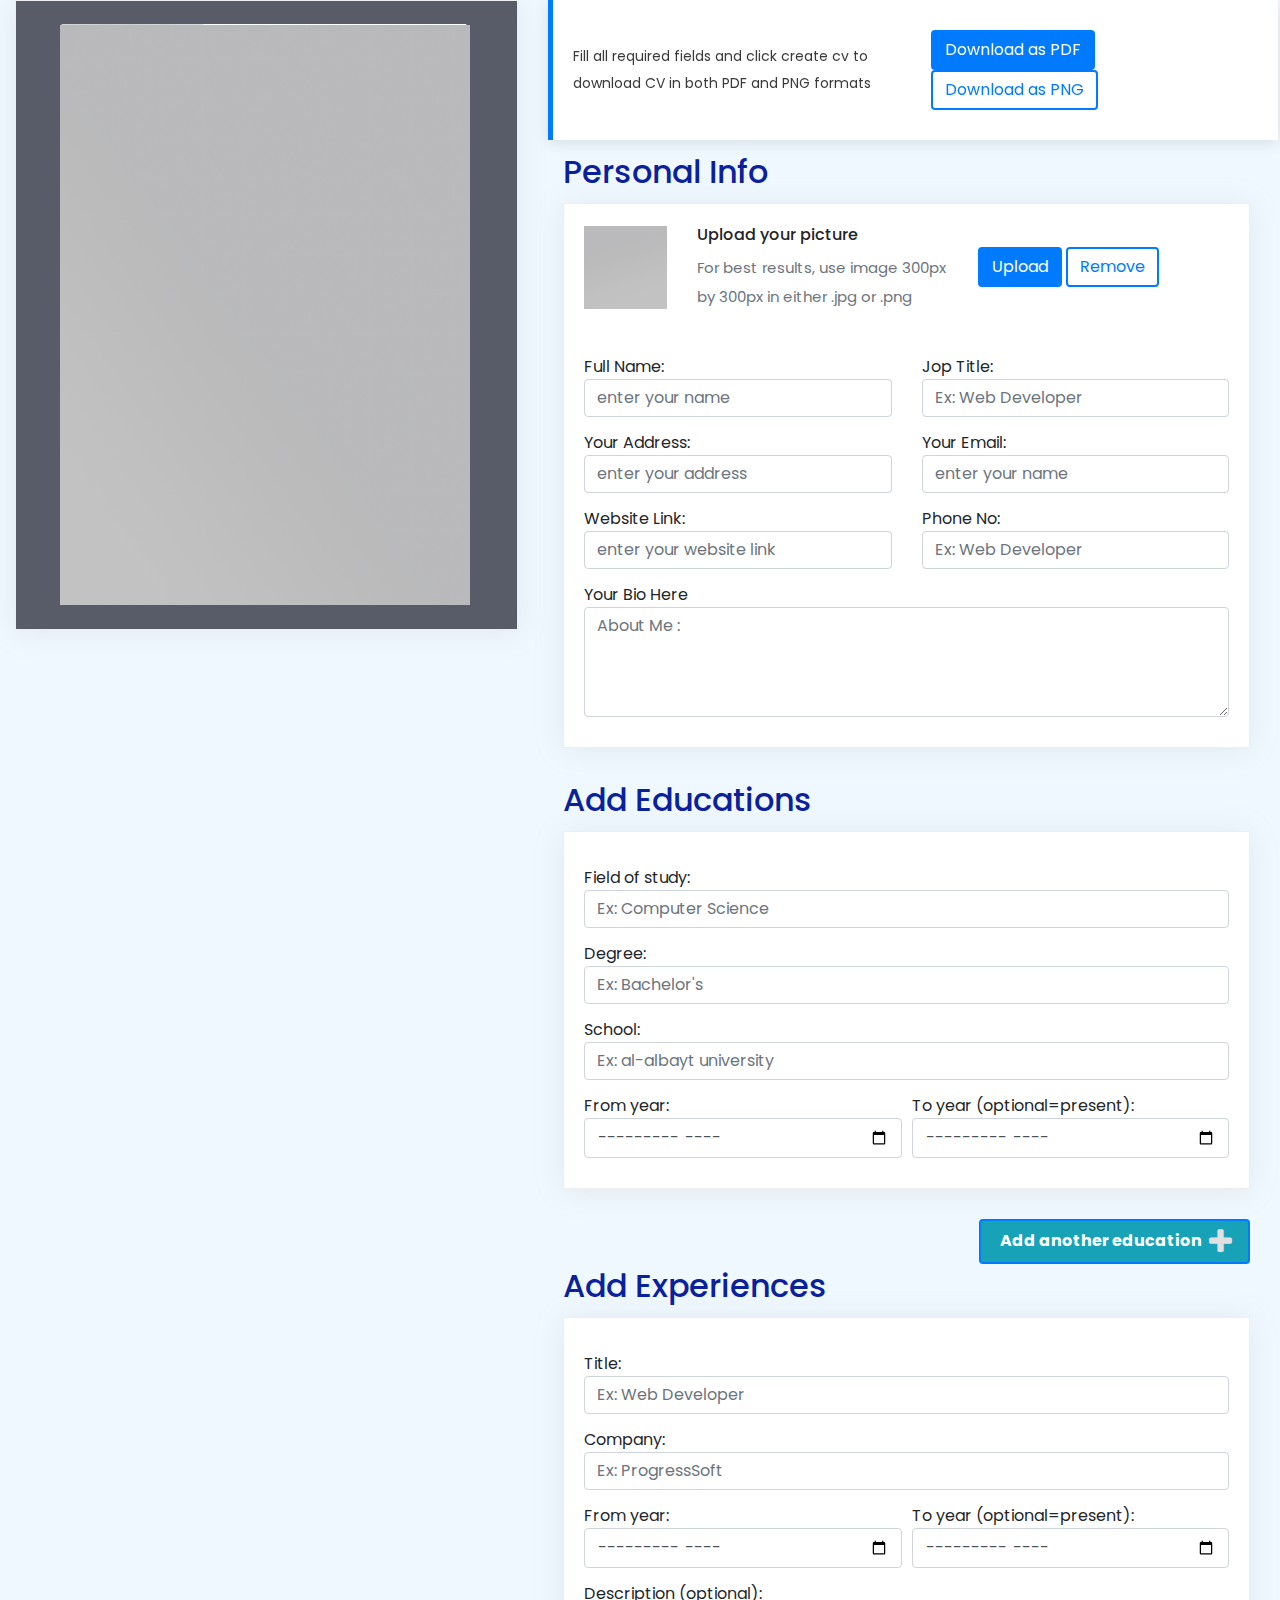
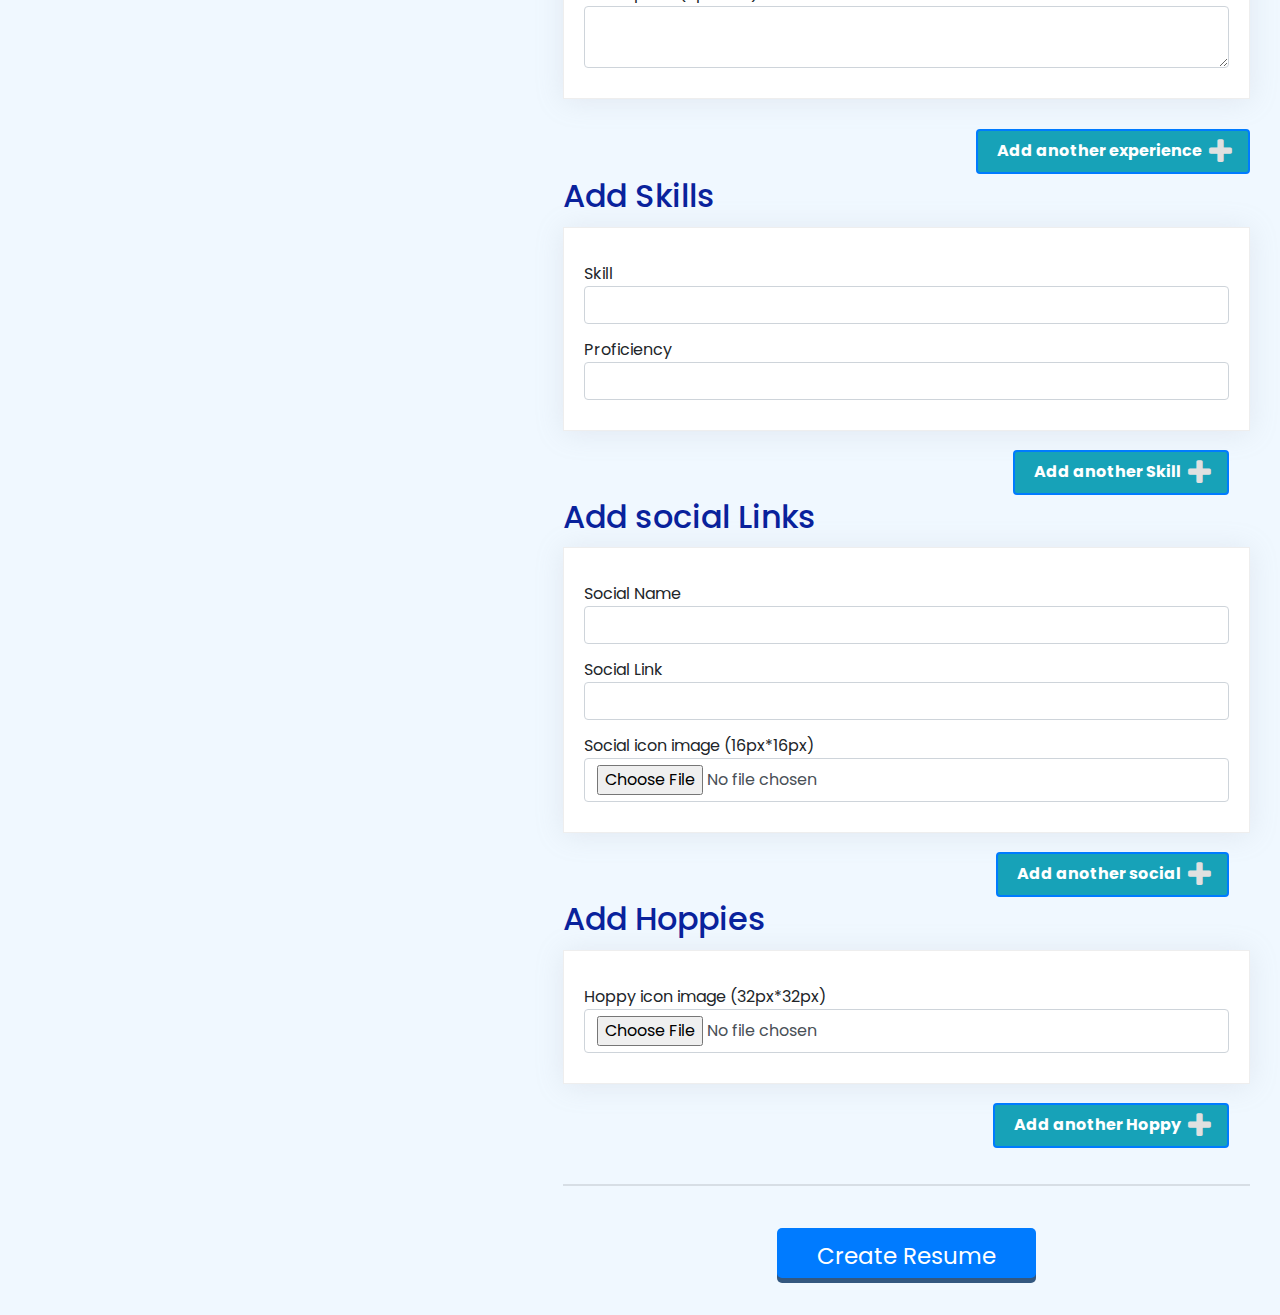
==== App.Presantation/wwwroot/Temp-Files/template-edit.html @ 38cf3236 "Add project files." ====
<!DOCTYPE html>
<html lang="zxx">

<head>
    <meta charset="UTF-8">
    <meta name="description" content="">
    <meta http-equiv="X-UA-Compatible" content="IE=edge">
    <meta name="viewport" content="width=device-width, initial-scale=1, shrink-to-fit=no">

    <!-- Title -->
    <title>Multipurpose Template</title>

    <!-- Favicon -->
    <link rel="icon" href="img/core-img/favicon.ico">

    <!-- Core Stylesheet -->
    <link rel="stylesheet" href="css/style.css">

    <!-- Responsive Stylesheet -->
    <link rel="stylesheet" href="css/responsive.css">

</head>

<body class="ali-bg">
    <!-- Preloader -->
    <div id="preloader">
        <div class="preload-content">
            <div id="dream-load"></div>
        </div>
    </div>


    <!-- ##### Blog Area Start ##### -->
    <section class="blog-area">
        <div class="container-fluid">

            <div class="row">
                <div class="col-12 col-md-5">
                    <div class="cv-prev">
                        <!-- Post Thumbnail -->
                        <div class="blog_thumbnail">
                            <img src="img/demos/demo-1.png" class="temp-img" alt="">
                        </div>
                    </div>

                </div>

                

                <div class="col-12 col-md-7">
                    <div class="cv-download">
                        <div class="row align-items-center">
                            
                            <div class="col-lg-6 col-md-12">
                                <p class="topnote">Fill all required fields and click create cv to download CV in both PDF and PNG formats</p>
                                
                            </div>
                            <div class="col-lg-6 col-md-12 mt-s">
                                <a href="#" class="btn btn-primary">Download as PDF</a>
                                <a href="#" class="btn btn-soft-primary ms-2">Download as PNG</a>
                            </div>
                        </div>
                    </div>
                    <div class="container">

                        <form method="post" action="#">
                            <div class="mt-150">
                                <h2>Personal Info</h2>
                                <div class="block-container">
                                    <div class="row align-items-center">
                                        <div class="col-lg-2 col-md-4">
                                            <img src="img/test-img/1.jpg" class="d-block" alt="">
                                        </div>
                                        <div class="col-lg-5 col-md-8 mt-s">
                                            <h6 class="">Upload your picture</h6>
                                            <p class="text-muted mb-0">For best results, use image 300px by 300px in either .jpg or .png</p>
                                        </div>
                                        <div class="col-lg-5 col-md-12 mt-s">
                                            <a href="#" class="btn btn-primary">Upload</a>
                                            <a href="#" class="btn btn-soft-primary ms-2">Remove</a>
                                        </div>
                                    </div>
                                    <div class="mt-30">
                                        <div class="row">
                                            <div class="col-lg-6">
                                                <label>Full Name:</label>
                                                <input type="text" name="full-name" class="form-control" placeholder="enter your name">
                                            </div>
                                            
                                            <div class="col-lg-6">
                                                <label>Jop Title:</label>
                                                <input type="text" name="jop-title" class="form-control" placeholder="Ex: Web Developer">
                                            </div>
                                            <div class="col-lg-6">
                                                <label>Your Address:</label>
                                                <input type="text" name="address" class="form-control" placeholder="enter your address">
                                            </div>
                                            <div class="col-lg-6">
                                                <label>Your Email:</label>
                                                <input type="text" name="email" class="form-control" placeholder="enter your name">
                                            </div>
                                            <div class="col-lg-6">
                                                <label>Website Link:</label>
                                                <input type="text" name="web-link" class="form-control" placeholder="enter your website link">
                                            </div>
                                            
                                            <div class="col-lg-6">
                                                <label>Phone No:</label>
                                                <input type="text" name="phone" class="form-control" placeholder="Ex: Web Developer">
                                            </div>
                                            <div class="col-lg-12">
                                                <label>Your Bio Here</label>
                                                <textarea name="comments" id="comments" rows="4" class="form-control" placeholder="About Me :"></textarea>
                                            </div>
                                        </div>
                                    </div>
                                </div>
                            </div>

                            <div class="form-group add-edu">
                                <h2>Add Educations</h2>
                                <div class="all-edus">
                                    <div class="new-edu">
                                        <label>Field of study:</label>
                                        <input type="text" name="edu[]" class="form-control" placeholder="Ex: Computer Science">
                                        <label>Degree:</label>
                                        <input type="text" name="edu[]" class="form-control" placeholder="Ex: Bachelor's">
                                        <label>School:</label>
                                        <input type="text" name="edu[]" class="form-control" placeholder="Ex: al-albayt university">
                                        <div class="form-row">
                                            <div class="col">
                                                <label>From year:</label>
                                                <input type="month" name="edu[]" class="form-control">
                                            </div>
                                            <div class="col">
                                                <label>To year (optional=present):</label>
                                                <input type="month" name="edu[]" class="form-control">
                                            </div>
                                        </div>
                                    </div>
                                </div>
                                <div class="add-blk btn btn-info" id="add-edu"> 
                                    <i class="fa fa-plus"></i>
                                    <span>Add another education</span>
                                </div>
                            </div>
                            <div class="clearfix"></div>
                            <div class="form-group add-exp mt-s">
                                <h2>Add Experiences</h2>
                                <div class="all-exps">
                                    <div class="new-exp">
                                        <label>Title:</label>
                                        <input type="text" name="exp[]" class="form-control" placeholder="Ex: Web Developer">
                                        <label>Company:</label>
                                        <input type="text" name="exp[]" class="form-control" placeholder="Ex: ProgressSoft">
                                        <div class="form-row">
                                            <div class="col">
                                                <label>From year:</label>
                                                <input type="month" name="exp[]" class="form-control">
                                            </div>
                                            <div class="col">
                                                <label>To year (optional=present):</label>
                                                <input type="month" name="exp[]" class="form-control">
                                            </div>
                                        </div>
                                        <label>Description (optional):</label>
                                        <textarea name="exp[]" class="form-control"></textarea>
                                    </div>
                                </div>
                                <div class="add-blk btn btn-info" id="add-exp">
                                    <i class="fa fa-plus"></i>
                                    <span>Add another experience</span>
                                </div>
                            </div>
                            
                            <div class="clearfix"></div>
                            
                            <div class="form-group add-skill mt-s">
                                <h2>Add Skills</h2>
                                <div class="block-container">
                                    <div class="all-skills">
                                        <div class="new-skills">
                                            <label>Skill</label>
                                            <input type="text" name="skills[]" class="form-control">
                                            <label>Proficiency</label>
                                            <input type="text" name="skills[]" class="form-control">
                                        </div>
                                    </div>
                                

                                    <div class="add-blk add-skills btn btn-info mt-50">
                                        <i class="fa fa-plus"></i>
                                        <span>Add another Skill</span>
                                    </div>
                                </div>
                            </div>

                            <div class="clearfix"></div>

                            <div class="form-group add-social mt-s">
                                <h2>Add social Links</h2>
                                <div class="block-container">
                                    <div class="all-socials">
                                        <div class="new-skills">
                                            <label>Social Name</label>
                                            <input type="text" name="socials[]" class="form-control">
                                            <label>Social Link</label>
                                            <input type="text" name="socials[]" class="form-control">
                                            <label>Social icon image (16px*16px)</label>
                                            <input type="file" name="socials[]" class="form-control" />
                                        </div>
                                    </div>
                                    
                                    
                                    <div class="add-blk add-socials btn btn-info mt-50">
                                        <i class="fa fa-plus"></i>
                                        <span>Add another social</span>
                                    </div>
                                </div>
                            </div>

                            <div class="clearfix"></div>

                            <div class="form-group add-social mt-s">
                                <h2>Add Hoppies</h2>
                                <div class="block-container">
                                    <div class="all-hoppies">
                                        <div class="new-skills">
                                            <label>Hoppy icon image (32px*32px)</label>
                                            <input type="file" name="hoppies[]" class="form-control" />
                                        </div>
                                    </div>
                                    
                                    
                                    <div class="add-blk add-hoppies btn btn-info mt-50">
                                        <i class="fa fa-plus"></i>
                                        <span>Add another Hoppy</span>
                                    </div>
                                </div>
                            </div>

                            <hr class="mt-100">
                            <input type="submit" name="submit" value="Create Resume" class="btn-sub">
                            
                        </form>
                    </div>
                </div>
            </div>
        </div>
    </section>
    <!-- ##### Blog Area End ##### -->


    <!-- ########## All JS ########## -->
    <!-- jQuery js -->
    <script src="js/jquery.min.js"></script>
    <!-- Popper js -->
    <script src="js/popper.min.js"></script>
    <!-- Bootstrap js -->
    <script src="js/bootstrap.min.js"></script>
    <!-- All Plugins js -->
    <script src="js/plugins.js"></script>
    <!-- Parallax js -->
    <script src="js/dzsparallaxer.js"></script>
    <!-- Active js -->
    <script src="js/form-script.js"></script>
    <script src="js/script.js"></script>

</body>

</html>
---- App.Presantation/wwwroot/Temp-Files/css/style.css ----
/*** 
====================================================================
  Table of contents
====================================================================

- Google Fonts
- Css Imports
- General Css Styles
- Header Area style
- Welcome Area Styles 
- Partners area style
- About us area style 
- services-block-four style 
- Demo-video area style 
- Trust area style 
- services area style 
- Call-to-action area style
- Video area style 
- Gallery area style 
- Cool-facts style 
- Price table style
- Testimonials area style 
- Team area style
- Blog area style 
- Contact us style 
- FAQ style -Timeline style 
- Footer area style 

***/

/*** 

====================================================================
  Google fonts
====================================================================

***/

@import url('https://fonts.googleapis.com/css?family=Poppins:200,300,400,500,600,700');

/*** 

====================================================================
  Import All Css
====================================================================

***/

@import 'bootstrap.min.css';
@import 'animate.css';
@import 'about-sonar.css';
@import 'classy-nav.min.css';
@import 'dzsparallaxer.css';
@import 'owl.carousel.min.css';
@import 'magnific-popup.css';
@import 'animated-headline.css';
@import 'font-awesome.min.css';
@import 'themify-icons.css';

/*** 

====================================================================
  General css style
====================================================================

***/

.white-popup {
  position: relative;
  background: #FFF;
  padding: 20px;
  width: auto;
  max-width: 500px;
  margin: 20px auto;
} 
.other-accounts{
    background: linear-gradient(to right, #21d397 0%, #7450fe 100%);
    margin-top: 30px;
    padding: 20px
}
.other-accounts .footer-social-info a i{
    font-size: 14px;
    background: #fff;
    color: #197bb5;
    width: 30px;
    height: 30px;
    margin-right: 5px;
    -webkit-transition-duration: 500ms;
    transition-duration: 500ms;
    line-height: 30px;
    border-radius: 50%;
}
* {
    margin: 0;
    padding: 0;
}

body {
    font-family: 'Poppins', sans-serif;
}
.darker-blue{
    background: linear-gradient(180deg,#240044 0,#0f0240 25%,#400959 40%,#0f0240 65%,#0f0240);
}
h1,
h2,
h3,
h4,
h5,
h6 {
    font-family: 'Poppins', sans-serif;
    line-height: 1.4;
    font-weight: 500;
}
.clear-fix{clear: both}
a,
a:hover,
a:focus,
a:active {
    text-decoration: none;
    -webkit-transition-duration: 500ms;
    transition-duration: 500ms;
    outline: none;
}

li {
    list-style: none;
}

p {
    line-height: 1.9;
    color: rgba(255, 255, 255, 0.5);
    font-size: 15px;
}

img {
    max-width: 100%;
    height: auto;
}

ul,
ol {
    margin: 0;
    padding: 0;
}
.section-header{
    position: relative;
    margin-bottom: 50px
}
.section-title {
    font-size: 44px;
    margin-bottom: 20px;
    margin-top: 0;
    position: relative;
    text-align: center;
    color: #fff;
}
.section-header .desc{
    max-width: 800px;
    text-align: center;
    margin: 0 auto
}
.bg-title {
    margin-bottom: -37px;
    margin-left: -30px;
    font-size: 66px;
    opacity: .04;
    font-weight: bold;
    text-align: center;
    line-height: 1;
    text-transform: uppercase;
}
.has-print{
    position: absolute;
    top: -50px;
    left: 50%;
    transform: translateX(-50%);
    width: 90px;
    height: 90px;
    background: url(../img/core-img/shape1.png) no-repeat;
}
#preloader {
    position: fixed;
    width: 100%;
    height: 100%;
    z-index: 99999;
    top: 0;
    left: 0;
    background: #4834d4;
    background: -webkit-linear-gradient(to right, #4834d4, #341f97);
    background: -webkit-linear-gradient(left, #4834d4, #341f97);
    background: linear-gradient(to right, #4834d4, #341f97);
}
.header-area .light.classy-nav-container a {
    color: #fff;
}
.header-area.sticky .light.classy-nav-container a {
    color: rgb(19 40 126);
}

.header-area .d.classy-nav-container a {
    color: #13287e;
}
.header-area.sticky .d.classy-nav-container a {
    color: rgba(255,255,255,.7);
}
.preload-content {
    position: absolute;
    top: 50%;
    left: 50%;
    margin-top: -35px;
    margin-left: -35px;
    z-index: 100;
}

#dream-load {
    width: 70px;
    height: 70px;
    border-radius: 50%;
    border: 3px;
    border-style: solid;
    border-color: transparent;
    border-top-color: rgba(255, 255, 255, 0.5);
    -webkit-animation: dreamrotate 2400ms linear infinite;
    animation: dreamrotate 2400ms linear infinite;
    z-index: 999;
}

#dream-load:before {
    content: "";
    position: absolute;
    top: 7.5px;
    left: 7.5px;
    right: 7.5px;
    bottom: 7.5px;
    border-radius: 50%;
    border: 3px;
    border-style: solid;
    border-color: transparent;
    border-top-color: rgba(255, 255, 255, 0.5);
    -webkit-animation: dreamrotate 2700ms linear infinite;
    animation: dreamrotate 2700ms linear infinite
}

#dream-load:after {
    content: "";
    position: absolute;
    top: 20px;
    left: 20px;
    right: 20px;
    bottom: 20px;
    border-radius: 50%;
    border: 3px;
    border-style: solid;
    border-color: transparent;
    border-top-color: rgba(255, 255, 255, 0.5);
    -webkit-animation: dreamrotate 1800ms linear infinite;
    animation: dreamrotate 1800ms linear infinite
}

@-webkit-keyframes dreamrotate {
    0% {
        -webkit-transform: rotate(0deg);
        transform: rotate(0deg)
    }
    100% {
        -webkit-transform: rotate(360deg);
        transform: rotate(360deg)
    }
}

@keyframes dreamrotate {
    0% {
        -webkit-transform: rotate(0deg);
        transform: rotate(0deg)
    }
    100% {
        -webkit-transform: rotate(360deg);
        transform: rotate(360deg)
    }
}

/* Blip CSS */

.dream-blip {
    position: absolute;
    width: 8px;
    height: 8px;
    border-radius: 2em 2em 2em 2em;
    background-color: #21d397;
    box-shadow: 0 0 5px #fff;
    -webkit-transform-origin: 50% 50%;
    transform-origin: 50% 50%;
    opacity: 0;
    -ms-filter: "progid:DXImageTransform.Microsoft.Alpha(Opacity=0)";
    -webkit-animation: dreamblipper ease 4s none infinite;
            animation: dreamblipper ease 4s none infinite;
}

@-webkit-keyframes dreamblipper {
    0% {
        opacity: 0;
        -ms-filter: "progid:DXImageTransform.Microsoft.Alpha(Opacity=0)";
    }
    35% {
        opacity: 0;
        -ms-filter: "progid:DXImageTransform.Microsoft.Alpha(Opacity=0)";
    }
    50% {
        opacity: 1;
        -ms-filter: "progid:DXImageTransform.Microsoft.Alpha(Opacity=100)";
    }
    100% {
        opacity: 0;
        -ms-filter: "progid:DXImageTransform.Microsoft.Alpha(Opacity=0)";
    }
}

@keyframes dreamblipper {
    0% {
        opacity: 0;
        -ms-filter: "progid:DXImageTransform.Microsoft.Alpha(Opacity=0)";
    }
    35% {
        opacity: 0;
        -ms-filter: "progid:DXImageTransform.Microsoft.Alpha(Opacity=0)";
    }
    50% {
        opacity: 1;
        -ms-filter: "progid:DXImageTransform.Microsoft.Alpha(Opacity=100)";
    }
    100% {
        opacity: 0;
        -ms-filter: "progid:DXImageTransform.Microsoft.Alpha(Opacity=0)";
    }
}

.dream-blip.blip1 {
    top: 20%;
    left: 20%;
}

.dream-blip.blip2 {
    top: 70%;
    left: 30%;
}

.dream-blip.blip3 {
    top: 30%;
    left: 10%;
}

.dream-blip.blip4 {
    top: 60%;
    left: 10%;
}
.mt-10 {
    margin-top: 10px;
}
.mt-15 {
    margin-top: 15px;
}
.mt-20 {
    margin-top: 20px;
}
.mt-30 {
    margin-top: 30px;
}

.mt-40 {
    margin-top: 40px;
}

.mt-50 {
    margin-top: 50px !important;
}

.mt-100 {
    margin-top: 100px;
}

.mt-150 {
    margin-top: 150px;
}

.mr-15 {
    margin-right: 15px;
}

.mr-30 {
    margin-right: 30px;
}

.mr-50 {
    margin-right: 50px;
}

.mr-100 {
    margin-right: 100px;
}

.mb-15 {
    margin-bottom: 15px;
}

.mb-30 {
    margin-bottom: 30px;
}

.mb-40 {
    margin-bottom: 40px;
}

.mb-50 {
    margin-bottom: 50px;
}

.mb-100 {
    margin-bottom: 100px;
}

.ml-15 {
    margin-left: 15px;
}

.ml-30 {
    margin-left: 30px;
}

.ml-50 {
    margin-left: 50px;
}

.ml-100 {
    margin-left: 100px;
}

.section-padding-100 {
    padding-top: 100px;
    padding-bottom: 100px;
}
.section-before:before{
    content: '';
    position: absolute;
    top: -75px;
    left: 50%;
    transform: translateX(-50%);
    height: 150px;
    width: 150px;
    background: url(../img/core-img/shape1.png) no-repeat;
    background-size: contain;
}
.relative{
    position: relative;
}
.section-padding-0-100 {
    padding-top: 0;
    padding-bottom: 100px;
}

.section-padding-100-0 {
    padding-top: 100px;
    padding-bottom: 0;
}
.section-padding-100-85 {
    padding-top: 100px;
    padding-bottom: 85px;
}
.section-padding-70-0 {
    padding-top: 70px;
    padding-bottom: 0;
}
.section-padding-0-70 {
    padding-top: 0px;
    padding-bottom: 70px;
}
.section-padding-0-0{
    padding-top: 0;
    padding-bottom: 0
}
.section-padding-100-50 {
    padding-top: 100px;
    padding-bottom: 50px;
}
.section-padding-100-70 {
    padding-top: 100px;
    padding-bottom: 70px;
}
.section-padding-0-50 {
    padding-top: 0;
    padding-bottom: 50px;
}

.section-padding-50-0 {
    padding-top: 50px;
    padding-bottom: 0;
}

.section-padding-200 {
    padding-top: 200px;
    padding-bottom: 200px;
}

.section-padding-0-200 {
    padding-top: 0;
    padding-bottom: 200px;
}

.section-padding-200-0 {
    padding-top: 200px;
    padding-bottom: 0;
}

.section-padding-200-100 {
    padding-top: 200px;
    padding-bottom: 100px;
}

.section-padding-150 {
    padding-top: 150px;
    padding-bottom: 150px;
}

.section-padding-150-0 {
    padding-top: 150px;
    padding-bottom: 0;
}

.section-padding-0-150 {
    padding-top: 0;
    padding-bottom: 150px;
}

.section-padding-50-150 {
    padding-top: 50px;
    padding-bottom: 150px;
}

.section-heading {
    position: relative;
    z-index: 1;
    margin-bottom: 80px;
}

.section-heading h2 {
    font-size: 30px;
    font-weight: 600;
    text-transform: capitalize;
    margin-bottom: 15px;
}

.section-heading > p {
    margin-bottom: 0;
    line-height: 2;
    font-size: 16px;
    max-width: 600px;
    margin: 0 auto;
}

#scrollUp {
    bottom: 130px;
    font-size: 12px;
    line-height: 22px;
    right: 30px;
    width: 100px;
    background-color: transparent;
    color: #fff;
    text-align: center;
    height: 20px;
    -webkit-transition-duration: 500ms;
    transition-duration: 500ms;
    text-transform: uppercase;
    -webkit-transform: rotate(-90deg);
    transform: rotate(-90deg);
}

#scrollUp:before {
    position: absolute;
    width: 30%;
    height: 2px;
    background-color: #fff;
    content: "";
    top: 10px;
    right: 100%;
    z-index: -200 !important;
}

.bg-overlay {
    position: relative;
    z-index: 1;
}

.bg-overlay:after {
    background: rgba(72, 52, 212, 0.95);
    background: -webkit-linear-gradient(to right, rgba(72, 52, 212, 0.95), rgba(52, 31, 151, 0.95));
    background: -webkit-linear-gradient(left, rgba(72, 52, 212, 0.95), rgba(52, 31, 151, 0.95));
    background: linear-gradient(to right, rgba(72, 52, 212, 0.95), rgba(52, 31, 151, 0.95));
    position: absolute;
    content: "";
    height: 100%;
    width: 100%;
    top: 0;
    left: 0;
    z-index: -1;
}

.bg-img {
    background-position: center center;
    background-size: cover;
    background-repeat: no-repeat;
}

.height-400 {
    height: 400px;
}

.height-600 {
    height: 600px;
}

.height-700 {
    height: 700px;
}

.height-800 {
    height: 800px;
}

.height-900 {
    height: 900px;
}

.height-1000 {
    height: 1000px;
}

.dream-dots {
    display: -webkit-box;
    display: -ms-flexbox;
    display: flex;
    margin-bottom: 30px;
}

.dream-dots span {
    width: 8px;
    height: 8px;
    background-color: #fff;
    border-radius: 50%;
    margin-right: 5px;
}

.dream-dots span:first-child {
    background-color: #00a8ff;
}

.dream-dots span:nth-child(2) {
    background-color: #9c88ff;
}

.dream-dots span:nth-child(3) {
    background-color: #fbc531;
}

.dream-dots span:nth-child(4) {
    background-color: #4cd137;
}

.dream-dots span:nth-child(5) {
    background-color: #487eb0;
}

.dream-dots span:nth-child(6) {
    background-color: #e84118;
}

.dream-dots span:nth-child(7) {
    background-color: #8c7ae6;
}

.login-btn {
    position: relative;
    z-index: 1;
    color: #fff;
    font-size: 12px !important;
    font-weight: 600;
    text-transform: uppercase;
    line-height: 33px;
    padding: 0 20px;
    min-width: 100px;
    color: #fff !important;
    background: rgb(62, 148, 228);
    height: 35px;
    border-radius: 5px;
    border: 1px solid #fff !important;
    letter-spacing: 1px;
}

.login-btn:hover,
.login-btn:focus {
    color: #fff;
    background: #7450fe;
    border-color: #7450fe;
}


.dream-btn {
    position: relative;
    z-index: 1;
    min-width: 160px;
    height: 48px;
    line-height: 48px;
    font-size: 12px;
    font-weight: 600;
    letter-spacing: 1px;
    display: inline-block;
    padding: 0 20px;
    text-align: center;
    text-transform: uppercase;
    background-size: 200% auto;
    color: #fff;
    box-shadow: 0 3ox 20px rgba(0, 0, 0, 0.1);
    border-radius: 7px;
    background:rgb(62, 148, 228);
    -webkit-transition: all 500ms;
    transition: all 500ms;
}

.dream-btn:hover {
    background-position: right center;
    color: #fff;
}
.dream-btn.green-btn {
    background:rgb(62, 148, 228)
}
.more-btn.pink {
    background: #F69;
    border: 0;
    box-shadow: 0 20px 43px 0 rgba(216,58,131,.32);
}
.more-btn {
    position: relative;
    z-index: 1;
    min-width: 160px;
    height: 48px;
    line-height: 48px;
    font-size: 12px;
    font-weight: 600;
    letter-spacing: 1px;
    display: inline-block;
    padding: 0 20px;
    text-align: center;
    text-transform: uppercase;
    background-size: 200% auto;
    color: #fff;
    box-shadow: 0 3ox 20px rgba(0, 0, 0, 0.1);
    border-radius: 100px;
    background-image: linear-gradient(to right, #21d397 0%, #7450fe 50%, #21d397 100%);
    background-image: -webkit-linear-gradient(to right, #21d397 0%, #7450fe 50%, #21d397 100%);
    border: 1px solid #fff;
    -webkit-transition: all 500ms;
    transition: all 500ms;
}
/* ##### 2.0 Header Area CSS ##### */

.header-area {
    position: fixed;
    z-index: 5000;
    top: 0;
    left: 0;
    width: 100%;
    -webkit-transition-duration: 500ms;
    transition-duration: 500ms;
    border-bottom: 1px solid rgba(255, 255, 255, 0.05);
}

.header-area.sticky {
    -webkit-transition-duration: 500ms;
    transition-duration: 500ms;
    background-color: #ccd7e8;
    box-shadow: 0 3px 15px rgba(0, 0, 0, 0.1);
    border-bottom: none;
}

.dark.classy-nav-container {
    background-color: transparent;
}

.classy-navbar {
    height: 90px;
    padding: 0;
}

.classynav ul li a {
    text-transform: uppercase;
}

.classynav ul li .megamenu li a {
    font-size: 80%;
}
.side-feature-list-item {
    display: -webkit-box;
    display: -webkit-flex;
    display: -ms-flexbox;
    display: flex;
    padding-top: 10px;
    padding-bottom: 10px;
    -webkit-box-align: center;
    -webkit-align-items: center;
    -ms-flex-align: center;
    align-items: center;
    font-size: 16px;
    line-height: 20px;
    font-weight: 700;
}
.check-mark-icon {
    margin-right: 16px;
    width: 30px;
    height: 30px
}
.foot-c-info {
    font-weight: 500;
}
.call-us-sec{
    background: #1717e552;
    padding: 50px 30px;
}
/* ##### 3.0 Wellcome Area CSS ##### */

.welcome_area {
    position: relative;
    z-index: 1;
    width: 100%;
    min-height: 700px !important;
}

.flex{
    display: flex
}
.hero-content.globe{
    background: linear-gradient(to right, rgba(72, 52, 212, 0.95), rgba(52, 31, 151, 0.75));
}
.hero-content.transparent{
    background: transparent;
}
.welcome_area.demo1{
    background: url(../img/bg-img/demo1-bg.png) #fff;
    background-position: bottom center;
    background-repeat: no-repeat;
    background-size: cover;
}
.welcome_area.demo2{
    background: #fff;
}
.welcome_area.demo3{
    background: url(../img/bg-img/demo3-bg.png) no-repeat top center;
    background-size: cover;
}
.welcome_area.demo4{
    background: url(../img/bg-img/demo4-bg.png) no-repeat top center;
    background-size: cover;
}
.welcome_area.demo5{
    background: url(../img/bg-img/demo5-bg.png) no-repeat top center;
    background-size: cover;
}
.welcome_area.demo6{
    background: url(../img/bg-img/demo6-bg.png) no-repeat top center;
    background-size: cover;
}
.hero-content.dark-blue{
    background: rgb(33, 0, 67, 0.9);
}
.hero-content .ico-counter{
    margin: 100px 7% 0;
}
@media (max-width: 992px){
    .hero-content .ico-counter,
    .hero-content .service-img-wrapper .image-box{
        margin-top: 0px !important
    }
    .welcome_area.demo3,
    .welcome_area.demo5,
    .welcome_area.demo6{
        background-position: top left
    }
}
.hero-content .service-img-wrapper .image-box .rings{
    position: absolute;
    top: 50%;
    z-index: -1;
    margin: 0 auto;
    left: 50% !important;
    width: 120%;
    transform: translate(-50%, -50%);
    animation: unset;
    -webkit-animation: unset;
}
.welcome-content {
    position: relative;
    z-index: 1;
    margin-top: 90px;
}

.promo-section {
    margin-bottom: 30px;
}
.integration-link {
    padding: 8px 10px;
    display: inline-block;
    vertical-align: top;
    position: relative;
    letter-spacing: .58px;
    font-size: 14px;
    line-height: 24px;
    color: #d5d5ea
}
.integration-link:hover {
    color: #fff;
    text-decoration: none;
}
.integration-link:before {
    content: "";
    position: absolute;
    top: 0;
    bottom: 0;
    left: 0;
    right: 0;
    background-image: linear-gradient(to bottom right,#766ee6 0,#3540b0);
    border-radius: 100px;
    opacity: .5;
}
.integration-link.light:before{
    background: #e8f3fd;
    opacity: 1;
}
.integration-link.light .integration-text{
    color: #3e94e4;
    font-weight: 600;
}
.integration-link.full:before{
    opacity: 1
}
.integration-icon {
    margin: 0 5px 0 0;
}
.integration-text {
    margin: 0 7px 0 0;
}
.integration-link>* {
    position: relative;
    z-index: 2;
    display: inline-block;
    vertical-align: top;
}

.main-ilustration{
    position: relative;
    background: url(../img/core-img/hero-bg.png) no-repeat center 65%;
    height: 100vh;
    background-size: contain;
}
.main-ilustration-2{
    position: relative;
    background: url(../img/core-img/robot-1.png) no-repeat center bottom;
    height: 100vh;
    bottom: 0;
    background-size: contain;
}
.main-ilustration-3{
    position: relative;
    background: url(../img/core-img/robot-2.png) no-repeat center bottom;
    height: 100vh;
    bottom: 0;
    background-size: cover;
}
.main-ilustration-4{
    position: relative;
    background: url(../img/svg/head-bg-1.svg) no-repeat center 65%;
    height: 100vh;
    background-size: cover;
}
@media (max-width: 1200px){
    .main-ilustration-3{
        background-size: contain;
        background-position: left;
    }
    .main-ilustration-3 .inovation{
        right: 0% !important;
        top: 5%;
        display: inline-table;
    }
    .main-ilustration-3 .inovation.num2{
        right: 5%;
        top: 27%;
    }
}
@media (max-width: 767px){
    .main-ilustration-3{
        background-size: contain;
        background-position: left;
    }
    .main-ilustration-3 .inovation{
        right: 0% !important;
        top: 42%;
        display: inline-table;
    }
    .main-ilustration-3 .inovation.num2{
        right: 5%;
        top: auto;
    }
    .welcome-small-wrapper{
        position: absolute;
        width: 38%;
    }
    .welcome-content-small{
        position: absolute;
        top: -30px;
    }
    .welcome-content.ill{
        margin-top: 120px !important
    }
}
@media (max-width: 480px){

    .welcome-content {
        vertical-align: middle;
        margin-top: 100px !important

    }
    .welcome-content h1{
        font-size: 27px !important
    }
    .main-ilustration-3{
        display: none;
    }
    .welcome-small-wrapper{
       display: none;
    }
    
}
.main-ilustration-2:before{
    content: '';
    position: absolute;
    width: 30%;
    height: 1000px;
    left: 50%;
    top: -30%;
    transform: rotate(21deg);
    background: rgba(0, 0, 128, 0.7);
}
.main-ilustration-3 .inovation{
    position: absolute;
    bottom: 10%;
    right: -15%;
    width: 40%;
    background: #0d003b;
    padding: 20px;
}
.inovation.num2{
    right: -57%;
}
.inovation h5{
    padding-left: 25px;
    position: relative;
}
.inovation h5:before{
    content: '';
    position: absolute;
    top: 12px;
    left: 0;
    width: 15px;
    height: 2px;
    background: #25cbd3;
}
.inovation p{
    font-size: 12px;
    margin-bottom: 0;
}


@media (min-width: 1200px){
    .main-ilustration {
        min-width: 700px;
        margin-top: 25px;
        margin-left: -100px
    }
    .scrol-icon {
        position: absolute !important;
        width: 30px;
        height: 60px;
        z-index: 10;
        margin: 0 auto;
        margin-top: 0px;
        cursor: pointer;
        border-radius: 50px;
        border: 2px solid cyan;
        background-image: -webkit-linear-gradient(#766ee6 0%, #3540b0);
        background-image: -o-linear-gradient(#766ee6 0%, #3540b0);
        background-image: linear-gradient(#766ee6 0%, #3540b0);
        transform: translateX(-50%);
        bottom: 50px;
        left: 50%;
        -webkit-animation: shake 0.5s infinite  alternate;
        animation: shake 0.5s infinite alternate;
    }
    .scrol-icon span {
        position: absolute;
        left: 50%;
        top: 12px;
        width: 2px;
        height: 26px;
        margin-left: -1px;
        background-color: #fff;
    }
    .scrol-icon span::before {
        position: absolute;
        content: '';
        left: 50%;
        top: 100%;
        width: 2px;
        height: 3px;
        margin-top: 4px;
        margin-left: -1px;
        background-color: #fff;
    }
}
@-webkit-keyframes shake {
    0% { transform: translateY(0); }
    100% { transform: translateY(-10px); }
}

@keyframes shake {
    0% { transform: translateY(0); }
    100% { transform: translateY(-10px); }
}
/* ##### 3.0 Wellcome Area CSS ##### */
.hero-section{
    position: relative;
    min-height: 700px;
    background-size: cover;
    display: flex;
    justify-content: center;
    align-items: center;
}
.hero-section .welcome-content h1{
    font-size: 36px;
    font-weight: 600;
    margin-bottom: 20px;
}
.hero-section .c-facts-box{
    margin-top: 160px;
    margin-bottom: 100px;
    padding-bottom: 50px
}
.cd-intro.v2 {
    margin: 0em auto;
}
.cd-intro.v2 .cd-headline.clip span{
    display: inline;
    padding: 0 !important;
}
.cd-intro.v2 .cd-headline.clip .cd-words-wrapper {
    vertical-align: middle;
}

.promo-section {
    margin-bottom: 30px;
}
.promo-section.bg{
    background: #ff966a;
    padding: 10px 20px;
    display: inline-block;

}
.promo-section.bg2{
    background: #cb202d;
    padding: 10px 20px;
    display: inline-block;

}

.promo-section.bg .special-head{
    text-transform: uppercase;
    color: #fff;
    font-weight: 600;
    margin-bottom: 0;
    
    position: relative;
    letter-spacing: 1px;
}
.special-head{position: relative;font-size: 18px;padding-left: 40px}
.special-head:before {
    content: '';
    background: #05ffff;
    position: absolute;
    top: 50%;
    left: 0;
    width: 30px;
    height: 2px;
}
.gradient-text {
    font-weight: bold;
    display: inline-block;
    background-image: linear-gradient(135deg, #846FF4 0%, #F17674 100%);
    -webkit-background-clip: text;
    -webkit-text-fill-color: transparent;
    background-clip: text;
    text-fill-color: transparent;
}
.gradient-text.cyan {
    background-image: linear-gradient(135deg, cyan 0%, cyan 100%) !important;
}
.i-bg1 {
    background-image: url(../img/bg-img/header-bg1.png);
    background-repeat: no-repeat;
    background-size: cover;
}
.i-bg2 {
    background-image: url(../img/bg-img/illustration.png);
    background-repeat: no-repeat;
    background-position: center bottom;
    background-size: cover;
}
.i-bg3 {
    background-image: url(../img/bg-img/header-bg3.png);
    background-repeat: no-repeat;
    background-size: cover;
}
.i-bg4 {
    background-image: url(../img/bg-img/header-bg4.png);
    background-repeat: no-repeat;
    background-size: cover;
}
.i-bg5 {
    background-image: url(../img/bg-img/header-bg5.png);
    background-repeat: no-repeat;
    background-size: cover;
}
.welcome-content h2 {
    font-size: 52px;
    font-weight: 500;
    margin-bottom: 20px;
}
.welcome-content h1 {
    font-size: 45px;
    font-weight: 600;
    margin-bottom: 20px;
}
.welcome-content h1.artficial{
    font-size: 38px
}
.welcome-content p {
    font-size: 18px;
    color: #fff;
    margin-bottom: 30px;
} 

p.artficial{
    padding-left: 20px;
    border-left: 1px solid #fff;
    position: relative;
}
p.artficial:before{
    content: '';
    position: absolute;
    left: -5px;
    top: -8px;
    width: 10px;
    height: 10px;
    border-radius: 50%;
    border: 2px solid #fff
}
.welcome-content-small{
    margin-bottom: 50px
}
.welcome-content-small h4{
    margin-bottom: 20px
}
.welcome-content-small p.artficial{
    font-size: 12px
}
.welcome-video-area {
    position: relative;
    z-index: 1;
    margin-top: 90px;
}

.welcome-video-area .welcome-thumb {
    position: relative;
    z-index: 1;
    margin-top: 30px;
    border: 1px solid #25cbd3;
    border-radius: 15px;
    padding: 0px 30px 0;
}

.welcome-video-area .welcome-thumb img {
    width: 100%;
    border-radius: 15px;
    box-shadow: 0 0 50px rgba(0, 0, 0, 0.15);
    position: relative;
    top: -30px
}

.video-icon {
    position: absolute;
    top: 50%;
    left: 50%;
    font-size: 40px;
    -webkit-transform: translate(-50%, -50%);
    transform: translate(-50%, -50%);
    z-index: 10;
    color: #4834d4;
}

.video-btn {
    background-color: #4834d4;
    width: 70px;
    height: 70px;
    color: #fff;
    border-radius: 50%;
    line-height: 70px;
    padding: 0;
    border: 2px solid #fff;
    text-align: center;
    min-width: 70px;
    font-size: 24px;
}

.video-btn.v2{
    width: 50px;
    height: 50px;
    line-height: 50px;
    min-width: 50px;
    font-size: 16px;
}
.video-btn:hover {
    background-color: #4834d4;
    color: #fff;
}




.fullscreen-bg {
  position: absolute;
  top: 0;
  right: 0;
  bottom: 0;
  left: 0;
  overflow: hidden;
  z-index: -100;
}

.fullscreen-bg__video {
  position: absolute;
  top: 0;
  left: 0;
  width: 100%;
  height: 100%;
}

@media (min-width: 1200px){
    .sity {
        max-width: 142%;
        margin-left: -100px;
        margin-top: 50px;
        max-width: 150%;
    }
    .banner-box{
        margin-right: -100px;
        margin-top: 40px
    }
    .banner-box.v2{
        margin-left: -50px;
        margin-top: 100px
    }
    .brain{
        position: absolute;
        top: 0;
        left: 25%;
        width: 140px;
        animation: floating2 7s infinite;
        -webkit-animation: floating2 7s infinite;
    }
    .i-circled {
        width: 400px;
        height: 400px;
        position: absolute;
        top: 0;
        left: 0;
        border: 70px solid #2bd6ff;
        border-radius: 50%;
        opacity: 0.2;
        animation: floating2 7s infinite;
        -webkit-animation: floating2 7s infinite;
    }
}
@media (min-aspect-ratio: 16/9) {
  .fullscreen-bg__video {
    height: 300%;
    top: -100%;
  }
}

@media (max-aspect-ratio: 16/9) {
  .fullscreen-bg__video {
    width: 300%;
    left: -100%;
  }
}
.welcome_area.video .desc{
    max-width: 60%;
    margin: 0 auto;
    font-size: 16px
}
@media (max-width: 767px) {
  .fullscreen-bg {
    background: url('video/video-frame.PNG') center center / cover no-repeat;
  }
   .welcome_area.video .desc{
        max-width: 80%;
        margin: 0 auto
    }
  .fullscreen-bg__video {
    display: none;
  }
}
.video-bg-illution{
    position: absolute;
    left: 0;
    right: 0;
    bottom: 0;
    top: 0;
    width: 100vw;
    height: 100vh;
    background: #010111;
    z-index: 50;
    opacity: .7;
}

/* ##### Partners Area ##### */
.partners{
    padding: 0 0 70px
}
.partner-box{
    border: 1px solid #25cbd3;
    border-radius: 10px;
    padding: 20px 10px;
    text-align: center;
    vertical-align: middle;
    background-color: #0d003b;
    margin-bottom: 30px;
    transition: all .3s ease-in-out;
}
.partner-box:hover{
    background: #25cbd3;
    cursor: pointer;
}

/* ##### About Us Area ##### */

.about-us-area {
    position: relative;
    z-index: 1;
}

.who-we-contant h4 {
    margin-bottom: 20px;
    font-size: 30px;
    font-weight: 600
}

.our-mission-area {
    position: relative;
    z-index: 10;
    width: 100%;
    overflow: hidden;
    height: 400px !important;
}

.our-mission-content {
    position: absolute !important;
    width: 100%;
    height: 100%;
    top: 0;
    left: 0;
    padding: 100px 0 70px;
    z-index: 10;
    background: rgba(72, 52, 212, 0.95);
    background: -webkit-linear-gradient(to right, rgba(72, 52, 212, 0.95), rgba(52, 31, 151, 0.95));
    background: -webkit-linear-gradient(left, rgba(72, 52, 212, 0.95), rgba(52, 31, 151, 0.95));
    background: linear-gradient(to right, rgba(72, 52, 212, 0.95), rgba(52, 31, 151, 0.95));
}

.single-mission {
    position: relative;
    z-index: 1;
    text-align: center;
    margin-bottom: 30px
}

.single-mission i {
    font-size: 50px;
    margin-bottom: 30px;
    display: block;
    color: #fff;
}

.single-mission h6 {
    margin-bottom: 15px;
}

.single-mission p {
    margin-top: 0;
    margin-bottom: 0
}

.welcome-meter {
    position: relative;
    z-index: 1;
}
.welcome-meter.arficial{
    position: relative;
    z-index: 1;
    height: 427px;
    background: url(../img/svg/ai-illustration.svg) no-repeat;
    background-size: 137%;
    background-position: center center;
}
@media (max-width: 992px){
    .welcome-meter.arficial{
        background-size: 100%;
    }
    .welcome-content.special{
        margin-top: 190px
    }
}
.growing-company p {
    font-size: 12px;
    font-weight: 600;
    margin-bottom: 0;
}

.growing-company p .counter {
    color: #fff;
}
/*** 

====================================================================
  services-block-four style
====================================================================

***/
.features{
    position: relative;
}
.services-block-four{
  position:relative;
  margin-bottom:50px;
}

.services-block-four .inner-box{
  position: relative;
    padding-left: 120px;
}
.licenes .services-block-four .inner-box .icon-box{
    font-size: 56px;
    border-radius: 0%
}
.licenes .services-block-four .inner-box .icon-box:after{
    border-radius: 0%
}
.services-block-four .inner-box .icon-box:after, .services-block-four .inner-box .icon-box:before{
    background: #25cbd3
}
.services-block-four .inner-box .icon-box{
  position:absolute;
  left:0px;
  top:0px;
  width:100px;
  height:100px;
  border: 2px solid;
  font-size:40px;
  line-height:98px;
  text-align:center;
  border-radius:50%;
  margin-bottom:20px !important;
  transition: .3s ease;
}
.service-img-wrapper .image-box{
    position: relative;
}
@media (max-width: 1200px){
    .service-img-wrapper .image-box .rings{
        left: 3% !important;
    }
    .service-img-wrapper .image-box{
        margin-top: 0 !important
    }
}
@media (max-width: 992px){
    .service-img-wrapper .image-box{
        margin-top: 30px !important
    }
    .service-img-wrapper .phone-img{
        padding: 0 20% !important
    }
    .service-img-wrapper .image-box .rings {
        left: 17% !important;
        width: 66%;
    }
}

.service-img-wrapper .image-box .rings{
    position: absolute;
    top: 5%;
    z-index: -1;
    margin: 0 auto;
    left: 10%;
    transform: translate(-50%, -50%);
    -webkit-animation: rotate-m 4s linear infinite;
     -o-animation: rotate-m 4s linear infinite;
     animation: rotate-m 4s linear infinite;
}
.services-block-four .inner-box .icon-box span {
  position: relative;
  z-index: 99;
}

.services-block-four .inner-box:hover .icon-box,
.services-block-four .inner-box:hover .icon-box span {
    color: #fff;
    transition: .5s ease;
}

.services-block-four .inner-box .icon-box:after {
  position:absolute;
  content:'';
  left:0;
  top:0;
  width:100%;
  height:100%;
  border-radius: 50%;
  transform: scale(0);
  transition: .7s ease;
  
}
.services-block-four .inner-box:hover .icon-box:after {
  transform: scale(1);
  transition: .7s ease;
}

.services-block-four .inner-box .icon-box:before{
  position:absolute;
  content:'';
  left:50%;
  top:100%;
  width:1px;
  height:95%;
  background: #25cbd3
}

.services-block-four:last-child .inner-box .icon-box:before{
  display:none;
}

.services-block-four .inner-box h3{
  position:relative;
  font-size:18px;
  font-weight:600;
  text-transform:capitalize;
}

.services-block-four.how .inner-box{
    padding-left: 70px;
    position: relative;
}
.services-block-four.how .inner-box .step{
    position: absolute;
    left: 0px;
    top: 0px;
    width: 40px;
    height: 40px;
    border: none;
    background: #ffffff;
    border-color: #7d60f9;
    font-size: 18px;
    color: #13287e ;
    line-height: 40px;
    text-align: center;
    border-radius: 50%;
    margin-bottom: 20px !important;
    transition: .3s ease;
}
.services-block-four.how .inner-box .blue,
.services-block-four.how .inner-box .orange,
.services-block-four.how .inner-box .red{
    position: absolute;
    width: 60px;
    height: 100px;
    top: -33px;
    left: -10px;
    z-index: 0;
    border-radius: 0 0 15px 15px;
}
.services-block-four.how .inner-box .blue{
    background: #03A9F4;
}
.services-block-four.how .inner-box .orange{
    background: #FFC107;
}
.services-block-four.how .inner-box .red{
    background: #FF5722;
}
.services-block-four.how .inner-box h3 a{
    color: #13287e 
}
.services-block-four.how{
    padding: 30px;
    margin-bottom: 30px;
    box-shadow: 0 0 18px rgba(0, 0, 0, 0.15);
    background: #fff;
    overflow: hidden;
    border-radius: 10px;
}
@media (min-width: 1200px){
    .services-block-four.how{
        width: 100%
    }
    .services-block-four.how.mutty-l{
        margin-left: 10%
    }
}

@media (max-width: 992px){
    .service-img-wrapper.how .image-box img{
        width: 100%;
        margin-bottom: 50px
    }
}

.services-block-four .inner-box .step{
    position: absolute;
    left: 0px;
    top: 0px;
    width: 40px;
    height: 40px;
    border: 2px solid;
    background: #7d60f9;
    border-color: #7d60f9;
    font-size: 18px;
    color: #fff;
    line-height: 40px;
    text-align: center;
    border-radius: 50%;
    margin-bottom: 20px !important;
    transition: .3s ease;
}
.services-block-four.how .inner-box .text{
    margin-bottom: 0
}

.services-block-four .inner-box h3 a{
  color: #13287e;
  transition:all 0.3s ease;
  -moz-transition:all 0.3s ease;
  -webkit-transition:all 0.3s ease;
  -ms-transition:all 0.3s ease;
  -o-transition:all 0.3s ease;
}
.services-block-four .inner-box .icon-box{
    color: #25cbd3 
}

.services-block-four .inner-box h3 a:hover{
  
}

.services-block-four .inner-box .text{
  font-size:14px;
  color:#888;
  margin-top:8px;
  margin-bottom:10px;
}

.services-block-four .inner-box .read-more{
  font-weight:500;
  font-size:13px;
  text-transform:uppercase;
  transition:all 0.3s ease;
  -moz-transition:all 0.3s ease;
  -webkit-transition:all 0.3s ease;
  -ms-transition:all 0.3s ease;
  -o-transition:all 0.3s ease;
}

.services-block-four .inner-box .read-more:hover{
  color:#253267;
}
.service-img-wrapper .image-box img{
    animation: floating2 7s infinite;
    -webkit-animation: floating2 7s infinite;
}
@media (min-width: 992px){
    .service-img-wrapper .image-box{
        margin-top: -30px;
    }
}
@media (max-width: 992px){
    .service-img-wrapper .image-box img{
        width: 79%;
    }
}
@media (max-width: 767px){
    .services-block-four{
        margin-bottom: 40px
    }
}

.service-img-wrapper .image-box {
    position: relative;
}
@keyframes floating2 {
    0% {
        -webkit-transform: rotateX(0deg) translateY(0px);
        -moz-transform: rotateX(0deg) translateY(0px);
        -ms-transform: rotateX(0deg) translateY(0px);
        -o-transform: rotateX(0deg) translateY(0px);
        transform: rotateX(0deg) translateY(0px);
    }
    50% {
        -webkit-transform: rotateX(0deg) translateY(15px);
        -moz-transform: rotateX(0deg) translateY(15px);
        -ms-transform: rotateX(0deg) translateY(15px);
        -o-transform: rotateX(0deg) translateY(15px);
        transform: rotateX(0deg) translateY(15px);
    }
    100% {
        -webkit-transform: rotateX(0deg) translateY(0px);
        -moz-transform: rotateX(0deg) translateY(0px);
        -ms-transform: rotateX(0deg) translateY(0px);
        -o-transform: rotateX(0deg) translateY(0px);
        transform: rotateX(0deg) translateY(0px);
    }
}

@-webkit-keyframes floating2 {
    0% {
        -webkit-transform: rotateX(0deg) translateY(0px);
        -moz-transform: rotateX(0deg) translateY(0px);
        -ms-transform: rotateX(0deg) translateY(0px);
        -o-transform: rotateX(0deg) translateY(0px);
        transform: rotateX(0deg) translateY(0px);
    }
    50% {
        -webkit-transform: rotateX(0deg) translateY(15px);
        -moz-transform: rotateX(0deg) translateY(15px);
        -ms-transform: rotateX(0deg) translateY(15px);
        -o-transform: rotateX(0deg) translateY(15px);
        transform: rotateX(0deg) translateY(15px);
    }
    100% {
        -webkit-transform: rotateX(0deg) translateY(0px);
        -moz-transform: rotateX(0deg) translateY(0px);
        -ms-transform: rotateX(0deg) translateY(0px);
        -o-transform: rotateX(0deg) translateY(0px);
        transform: rotateX(0deg) translateY(0px);
    }
}

.demo-video.feat .services-block-four {
    padding: 25px 20px 15px;
    margin-bottom: 20px;
    background:#fff;
    border: 1px solid #eee
}
.feat .services-block-four {
    box-shadow: 0px 2px 27px 0px rgba(154, 161, 171, 0.18);
    -webkit-box-shadow: 0px 2px 27px 0px rgba(154, 161, 171, 0.18);
    padding: 30px 20px 20px;
    -webkit-border-radius: 3px;
    -moz-border-radius: 3px;
    border-radius: 3px;
}
.feat .services-block-four .inner-box{
    position: relative;
    padding-left: 87px;
}
.icon-img-box{
    position: absolute;
    left: 0;
    top: 0;
}
.creative-facts{
    background: url(../img/bg-img/illustration.png) no-repeat center center;
    background-size: cover
}
.c-facts-box{
    background: #fff;
    padding: 50px 30px 20px;
    border-radius: 20px;
    box-shadow: -3px 5px 50px rgba(0, 0, 0, 0.29);
}
.c-facts-box .single_cool_fact{
    background: #fff;
    text-align: left !important;
    border: none;
    margin-bottom: 50px;
    overflow: visible;
    position: relative;
    padding: 0;
    border-radius: 0
}
.c-facts-box .single_cool_fact .cool_fact_icon i{
    color: #333;
    font-size: 120px;
    font-weight: 600;
    opacity: .1;
    margin-top: -10px;
    position: absolute;
}
.c-facts-box .single_cool_fact .counter{
    color: #13287e;
    font-size: 50px;
    font-weight: 900;
}
.c-facts-box .single_cool_fact .cool_fact_detail h2{
    color: #333 !important
}

/* ##### demo-video Area CSS ##### */
.demo-video{
    position: relative;
}
.demo-video .welcome-video-area{
    margin-top: 0
}
@media (max-width: 992px){
    .vertical-social{
        display: none !important;
    }
}

.vertical-social {
    position: fixed;
    top: 50%;
    transform: translateY(-50%);
    left: 0;
    background: #0d003b;
    height: 370px !important;
    margin-left: 30px;
    border-radius: 40px;
    padding: 30px 15px;
    z-index: 999;
    transition: 1s;
    display: -ms-flexbox;
    display: flex;
    -ms-flex-align: center;
    align-items: center;
    box-shadow: 0px 4px 13px 0 rgba(168,67,253,.3);
    overflow: hidden;
    border-bottom: 3px solid #a843fd;
}
.vertical-social li{
    padding: 7px 0;
    text-align: center;
}
.vertical-social li a{
    color: #fff;
    opacity: .6;
    font-size: 22px;
}
.vertical-social li a:hover{
    opacity: 1
}
/* ##### trust Area CSS ##### */
.trust-section{
    position: relative;
}
.trust-item{
    background-color: #fff;
    border-radius: 10px;
    margin-bottom: 30px;
    padding: 0 35px;
    padding-top: 37px;
    padding-bottom: 25px;
    box-shadow: 4px 4px 10px 0 rgba(168,67,253,.3);
    overflow: hidden;
    border-bottom: 3px solid #a843fd;
}
.ico-platform-logo{
    margin-bottom: 25px;
}
.check {
    height: 40px;
    margin: 0 -10px;
    background-color: rgba(13,0,59,.9);
    border-radius: 5px;
    color: #25cbd3;
    position: relative;
}
.check .value {
    position: absolute;
    top: 50%;
    left: 50%;
    transform: translate(-50%,-50%);
    font-size: 24px;
    font-weight: 600;
    text-shadow: 0 0 5px rgba(0,243,255,.5);
}
.check .check-icon {
    position: absolute;
    top: 50%;
    left: 50%;
    transform: translate(-50%,-50%);
    background: url(../img/svg/checkmark.svg) 50% no-repeat;
    background-size: contain;
    width: 31px;
    height: 23px;
}

.token-distribution{
    padding-bottom: 100px;
    overflow: hidden;
}

@media (max-width: 767px) {
    .token-info-wapper{
        margin-top: 30px;
    }
}
.token-info {
    padding: 0 12px;
    width: 100%;
    margin-bottom: 20px;
    float: left;
    display: -ms-flexbox;
    display: flex;
}
.token-info .info-wrapper {
    border: 1px solid #25cbd3;
    border-radius: 10px;
    padding: 19px 36px;
    padding-left: 65px;
    background-color: #0d003b;
    width: 100%;
    position: relative;
    -ms-flex: 1;
    flex: 1;
    display: -ms-flexbox;
    display: flex;
}
.info-wrapper .token-icon {
    left: 20px;
    width: 38px;
    height: 38px;
    position: absolute;
    top: 50%;
    transform: translateY(-50%);
    background-position: 50%;
    background-size: contain;
    background-repeat: no-repeat;
}
.info-wrapper .token-descr {
    display: block;
    font-size: 16px;
    color: #fff;
    padding-left: 10px;
    font-weight: 300;
    line-height: 1.25;
}
/* ##### Service Area CSS ##### */

.service_single_content {
    position: relative;
    z-index: 1;
    padding: 30px 15px;
    box-shadow: 0 5px 40px 0 rgb(0 0 0 / 11%);
    background: #fff;
    margin-bottom: 30px;
    border-radius: 15px
}

.service_single_content .service_icon i {
    font-size: 30px;
    margin-bottom: 20px;
    color: #fff;
    display: block;
}
.service_single_content .service_icon{
    margin-bottom: 20px;
    min-height: 56px;
    position: relative;
    display: inline-block;
}

.service_single_content:hover .service_icon:after{
    right: 0px;
    top: 0px;
}
.service_single_content h6 {
    margin-bottom: 15px;
    font-weight: bold;
    font-size: 17px;
}
.service_single_content p{
    margin-bottom: 0
}
.bold{
    font-weight: 600 !important
}
.bolder{
    font-weight: 700 !important
}
.w-text{
    color: #fff !important
}
.b-text{
    color: #333 !important
}
.service_single_content.feto{
    background: #4c08bc;
    padding: 86px 15px 30px;
    border-radius: 15px;
    margin-top: 50px;
    position: relative;
}
.service_single_content.feto .service_icon{
    display: inline-block;
    position: absolute;
    top: -50px;
    left: 30px;
    box-shadow: -3px 5px 18px rgba(0, 0, 0, 0.29);
}
.service_single_content.feto .service_icon:after{
    display: none;
}
.service_single_content.feto h6{
    color: #fff;
    font-weight: bold;
    font-size: 20px
}
.service_single_content.feto p{
    color: rgba(255,255,255,.7)
}
/* ##### 6.0 CTA Area CSS ##### */

.call_to_action_area {
    position: relative;
    z-index: 1;
    width: 100%;
    height: 500px !important;
}

.cta-content h2 {
    font-size: 40px;
    margin-bottom: 15px;
}

.cta-content p {
    font-size: 18px;
    margin-bottom: 25px;
}

.cta-content-area {
    position: absolute !important;
    width: 100%;
    height: 100%;
    top: 0;
    left: 0;
    z-index: 10;
    background: rgba(72, 52, 212, 0.95);
    background: -webkit-linear-gradient(to right, rgba(72, 52, 212, 0.95), rgba(52, 31, 151, 0.95));
    background: -webkit-linear-gradient(left, rgba(72, 52, 212, 0.95), rgba(52, 31, 151, 0.95));
    background: linear-gradient(to right, rgba(72, 52, 212, 0.95), rgba(52, 31, 151, 0.95));
}
/*
* ----------------------------------------------------------------------------------------
*  what we do
* ----------------------------------------------------------------------------------------
*/

/*** 

====================================================================
    What we do
====================================================================

 ***/
.what-we-do .outer{
    position:relative;
    padding-top:0px;   
}

.what-we-do .outer .inner-circle{
    position: absolute;
    margin-left: -150px;
    top: 10%;
    left: 41%;
    z-index: -1;
    margin-top: 0px;
    width: 500px;
    height: 334px;
    line-height: 300px;
    text-align: center;
    border-radius: 50%;
}
.what-we-do .outer .phone{
    position: absolute;
    width: 147%;
    left: 50%;
    top: 10px;
    transform: translateX(-50.5%);
}

.what-we-do .outer:before{
    content:'';
    position:absolute;
    left:50%;
    margin-left: -315px;
    top: 50%;
    margin-top: -315px;
    width: 630px;
    height: 630px;
    border:1px solid #f5f5f5;
    border-radius:50%;  
}

.what-we-do .outer:after{
    content:'';
    position:absolute;
    left:50%;
    margin-left:-250px;
    top:50%;
    margin-top:-250px;
    width:500px;
    height:500px;
    border:1px solid #f5f5f5;
    border-radius:50%; 
    background: url(../img/core-img/rings.png) no-repeat center center;
     -webkit-animation: rotate-m 4s linear infinite;
     -o-animation: rotate-m 4s linear infinite;
     animation: rotate-m 4s linear infinite;
}
@-webkit-keyframes rotate-m {
    0% {
        -webkit-transform: rotate(0deg);
        transform: rotate(0deg);
    }
    100% {
        -webkit-transform: rotate(360deg);
        transform: rotate(360deg);
    }
}

@keyframes rotate-m {
    0% {
        -webkit-transform: rotate(0deg);
        transform: rotate(0deg);
    }
    100% {
        -webkit-transform: rotate(360deg);
        transform: rotate(360deg);
    }
}
.what-we-do .outer .header-wraperumn{
    float:right;    
}

.service-box-three{
    position: relative;
    z-index: 1;
    border: 2px solid #eee;
    padding: 20px 15px;
    border-radius: 10px;
    background: #fff; 
}

.what-we-do .outer .service-box-three{
    margin-bottom:130px;    
}

.what-we-do .outer .service-box-three:first-child{
    left:0px;
    top:10px;
    border-color: #8d4aff;
}

.what-we-do .outer .service-box-three:last-child{
    margin-bottom:0px;
    left:0px;
    top:0px;
    border-color: #ff7d7e;
}

.service-box-three .inner-box{
    position:relative;
    display:block;
    text-align:right;
    padding-right:90px;
}

.service-box-three .icon-box{
    position:absolute;
    right:0px;
    top:0px;
    width:72px;
    height:72px;
    text-align:center;
    line-height:72px;
    color: #fff !important;
    font-size:30px;
    border-radius:50%;
    transition:all 300ms ease;
    -moz-transition:all 300ms ease;
    -webkit-transition:all 300ms ease;
    -ms-transition:all 300ms ease;
    -o-transition:all 300ms ease;
}

.service-box-three h3{
    position:relative;
    line-height:1.6em;
    font-size:16px;
    text-transform:uppercase;
    margin-bottom:15px;
    color:#2a2a2a;
    font-weight:700;
}

.service-box-three h3 a{
    position:relative;
    color:#13287e;
}

.service-box-three .text{
    position:relative;
    line-height:1.8em;
    color: #777
}

.service-box-four{
    position: relative;
    z-index: 1;
    border: 2px solid #eee;
    padding: 20px 15px;
    border-radius: 10px;
    background: #fff; 
}

.what-we-do .outer .service-box-four{
    margin-bottom:130px;    
}

.what-we-do .outer .service-box-four:first-child{
    right:0px;
    top:10px;
    border-color: #a9d049;
}

.what-we-do .outer .service-box-four:last-child{
    margin-bottom:0px;
    right:0px;
    top:0px;
    border-color: #46b6cf;
}

.service-box-four .inner-box{
    position:relative;
    display:block;
    text-align:left;
    padding-left:90px;
}

.service-box-four .icon-box{
    position:absolute;
    left:0px;
    top:0px;
    width:72px;
    height:72px;
    text-align:center;
    line-height:72px;
    color:#fff !important;
    font-size:30px;
    border-radius:50%;
    transition:all 300ms ease;
    -moz-transition:all 300ms ease;
    -webkit-transition:all 300ms ease;
    -ms-transition:all 300ms ease;
    -o-transition:all 300ms ease;
}

.service-box-four h3{
    position:relative;
    line-height:1.6em;
    font-size:16px;
    text-transform:uppercase;
    margin-bottom:15px;
    color:#2a2a2a;
    font-weight:700;
}

.service-box-four h3 a{
    position:relative;
    color:#13287e;
    transition:all 300ms ease;
    -moz-transition:all 300ms ease;
    -webkit-transition:all 300ms ease;
    -ms-transition:all 300ms ease;
    -o-transition:all 300ms ease;
}

.service-box-four .text{
    position:relative;
    line-height:1.8em;
    color: #777
}
@media (min-width: 1200px){
    .outer .right-column{
        margin-left: 33.3%
    }
}
@media only screen and (max-width: 1200px){
    .what-we-do .outer .inner-circle{
        display:none;   
    }
    
    .what-we-do .outer .service-box-three:first-child,
    .what-we-do .outer .service-box-three:last-child,
    .what-we-do .outer .service-box-four:first-child,
    .what-we-do .outer .service-box-four:last-child{
        left:0px;
        top:0px;
        right:0px;
        bottom:0px;
    }
}
@media only screen and (max-width: 767px){
    .what-we-do .outer:before,
    .what-we-do .outer:after{
        display:none;   
    }
    .what-we-do .outer .service-box-three,
    .what-we-do .outer .service-box-four{
        padding: 0 20px
    }
    .what-we-do .outer .service-box-three:last-child,
    .what-we-do .outer .service-box-four:last-child,
    .what-we-do .outer .service-box-three,
    .what-we-do .outer .service-box-four{
        margin-bottom:50px; 
    }
    
    .service-box-three .inner-box,
    .service-box-four .inner-box{
        padding-left:0px;
        padding-right:0px;
        text-align:center;  
    }
    
    .service-box-three .icon-box,
    .service-box-four .icon-box{
        position:relative;
        display:block;
        left:0px;
        top:0px;
        right:0px;
        bottom:0px;
        margin:0 auto 30px; 
    }
}
.bub-left {
    background: url(../img/svg/benefits-bg.svg) no-repeat center left;
}
.bub-right {
    background: url(../img/svg/bg_hero.svg) no-repeat center right;
}
.ring-bg {
    background: url(../img/bg-img/ring-bg.png) no-repeat center center;
    background-size: cover;
}
.hex-pat-1{
    background: url('../img/svg/hex-pattern.svg') no-repeat center left;
}
.hex-pat-2{
    position: relative;
}
.hex-pat-2:before{
    display: none;
}
@media (min-width: 1200px){
    
    .hex-pat-2:before{
        position: absolute;
        right: 0;
        display: block;
        content: "";
        top: 20%;
        width: 400px;
        height: 400px;
        background: url('../img/svg/hex-pattern2.svg') no-repeat center right;
    }
}
.sh-bg {
    background: url(../img/svg/sh-bg.svg) no-repeat center center;
    background-size: cover;
}
.st-bg {
    background: url(../img/svg/striples-bg.svg) no-repeat top center;
    background-size: cover;
}

/*
* ----------------------------------------------------------------------------------------
*  START Roadmap STYLE
* ----------------------------------------------------------------------------------------
*/
.timeline-split{
    position: relative;
    width: 100%
}
.timeline-split .timeline {
   position: relative;
   padding: 50px;
   overflow: hidden
}
.timeline-split .timeline h3{
    font-size: 22px;
    color: #25cbd3
}
.timeline-split .timeline span{
    color: #666;
    display: block;
    margin-bottom: 10px
}
/*top circle */
.timeline-split .timeline::before {
   content: "";
   width: 20px;
   height: 20px;
   border-radius: 50%;
   display: block;
   position: absolute;
   top: 0;
   left: 50%;
   background: #25cbd3;
   left: calc(50% - 10px);
}
/*vertival line */
.timeline-split .timeline::after {
   content: "";
   width: 2px;
   height: 4000px;
   display: block;
   position: absolute;
   top: 10px;
   left: 50%;
   left: calc(50% - 1px);
   background: #25cbd3;
}

/*timeline block */
.timeline-split .timeline .block {
   width: 50%;
    padding: 30px;
    background: #0d003b;
    border: 1px solid #25cbd3;
    width: calc(50% - 74px);
    text-align: left;
    position: relative;
}
.timeline .block .date{
    padding: 5px 10px;
    display: inline-block;
    background: #25cbd3;
    margin: 10px 0;
    color: #fff;
    font-size: 13px;
    border-radius: 15px;
}
.timeline .block .between{
    padding: 5px 10px;
    display: inline-block;
    color: #fff;
}
/*block marker */
.timeline-split .timeline .block::before {
   content: "";
   width: 10px;
   height: 10px;
   border-radius: 50%;
   position: absolute;
   background: #25cbd3;
   top: 30px;
}
.timeline-split .timeline .block.block-left::after,
.timeline-split .timeline .block.block-right::after {
   content: "";
    width: 95px;
    height: 2px;
    position: absolute;
    background: #25cbd3;
    top: 34px;
    z-index: -1;
    right: -78px;
}
.timeline-split .timeline .block.block-right::after{
    left: -80px
}
/*left block */
.timeline-split .timeline .block.block-left {
   text-align: right;
}
.timeline-split .timeline .block.block-left::before {
   right: -80px;
}
.timeline .block p{
    margin-bottom: 0
}
/*right block */
.timeline-split .timeline .block.block-right {
   text-align: left;
   margin-left: 50%;
   margin-left: calc(50% + 74px);
}
.timeline-split .timeline .block.block-right::before {
   left: -80px;
}
/*decrease the timeline heading text */
@media (max-width: 992px) {
   .timeline-split .timeline {
      padding: 50px 20px;
   }

   .timeline-split .timeline h3 {
      font-size: 19px;
   }
}
/*change timeline layout to fit tiny screen size */
@media (max-width: 992px) {
    .timeline-split .timeline .block.block-left::after {
        left: -80px;
    }
   .timeline-split .timeline::after {
      left: 9px;
   }
   .timeline-split .timeline::before {
      left: 0;
   }
   .timeline-split .timeline .circle {
      left: 2px;
   }
   .timeline-split .timeline .block {
      width: 100% !important;
      text-align: left;
      padding-left: 20px;
   }
   .timeline-split .timeline .block::before {
      left: -15px;
   }
   .timeline-split .timeline .block.block-left {
      text-align: left;
   }
   .timeline-split .timeline .block.block-right {
      margin-left: 0;
   }
   .timeline-split .timeline .block.block-right::before {
      left: -15px;
   }
   .mt-s{
    margin-top: 30px
   }
}

/* ##### 7.0 Video Area CSS ##### */

.mfp-wrap {
    z-index: 6000;
}

.mfp-bg {
    z-index: 5500;
}

.mfp-image-holder .mfp-close,
.mfp-iframe-holder .mfp-close {
    right: 0;
    text-align: center;
    display: inline-block;
    width: 40px;
    height: 40px;
    color: #fff;
    line-height: 40px;
    opacity: 1;
    -ms-filter: "progid:DXImageTransform.Microsoft.Alpha(Opacity=100)";
    padding-right: 0;
}

.mfp-iframe-holder .mfp-close {
    top: 0;
}

/* ##### 9.0 Gallry Item Area CSS ##### */

.single_gallery_item {
    position: relative;
    z-index: 1;
    -webkit-transition-duration: 500ms;
    transition-duration: 500ms;
    margin-bottom: 30px;
}

.gallery-hover-overlay {
    position: absolute;
    width: calc(100% - 30px);
    height: 100%;
    top: 0;
    left: 15px;
    z-index: 10;
    background-color: rgba(72, 52, 212, 0.8);
    -webkit-box-orient: vertical;
    -webkit-box-direction: normal;
    -ms-flex-direction: column;
    flex-direction: column;
    opacity: 0;
    -ms-filter: "progid:DXImageTransform.Microsoft.Alpha(Opacity=0)";
    visibility: hidden;
    -webkit-transition-duration: 500ms;
    transition-duration: 500ms;
    padding: 30px;
    text-align: center;
}

.single_gallery_item:hover .gallery-hover-overlay {
    opacity: 1;
    -ms-filter: "progid:DXImageTransform.Microsoft.Alpha(Opacity=100)";
    visibility: visible;
}

.portfolio-menu button {
    line-height: 1;
    background-color: transparent;
    color: rgba(255, 255, 255, 0.5);
    font-size: 13px;
    text-transform: uppercase;
    padding: 8px 15px 5px;
    border-radius: 30px;
}

.portfolio-menu button.active {
    color: #fff;
    box-shadow: 0 0 0 .2rem rgba(0, 123, 255, .25);
}

.port-more-view > a {
    color: #fff;
}

.port-hover-text h3 {
    font-size: 14px;
    margin-bottom: 0;
}

.port-hover-text > a {
    font-size: 12px;
    color: #fff;
    text-transform: capitalize;
}

/* ##### 10.0 Cool Fact Area CSS ##### */

.cool-facts-area {
    padding: 100px 0 70px;

}

.single_cool_fact {
    position: relative;
    z-index: 1;
    background: #fff;
    border: 1px solid #25cbd3;
    border-bottom: 3px solid #25cbd3;
    border-radius: 0 0 20px 20px;
    padding: 30px;
    overflow: hidden;
    margin-bottom: 30px;
}


.cool_fact_icon i {
    font-size: 100px;
    position: absolute;
    top: 50%;
    left: 50%;
    transform: translate(-50%, -50%);
    opacity: .1;
    color: #242020;
    font-weight: 800;
}

.cool_fact_detail h3 {
    font-size: 35px;
    font-weight: 600;
    margin-top: 0 !important;
    margin-top: 15px;
    color: #13287e !important;
}

.cool_fact_detail h2 {
    font-size: 14px;
    margin-bottom: 0;
    color: #13287e !important;
    text-transform: uppercase;
}

/* ##### 11.0 Price Table Area CSS ##### */

.single_price_table_content {
    padding: 0 0px 40px;
    margin-bottom: 30px;
    position: relative;
    z-index: 2;
    border-radius: 6px;
    box-shadow: 0 5px 40px 0 rgb(0 0 0 / 11%);
}

.single_price_table_content.active {
    box-shadow: 0 5px 30px rgba(0, 0, 0, 0.15);
}

.price_table_text {
    margin-bottom: 20px;
    padding: 40px 30px;
    text-align: right;
    background: url(../img/core-img/price.png) no-repeat top right;
    background-size: 75%;
}
.free-7{
    border: 1px solid #1d88ed;
    text-align: center;
    padding: 15px
}
.free-7 span{color: #1d88ed; font-weight: 600;}
.free-7 p{color: #1d88ed !important; margin-bottom: 0;}
.price_table_text > h5 {
    font-size: 16px;
    margin-bottom: 20px;
}
.table_text_details{
    padding: 0 30px
}
.table_text_details h3{
    font-size: 28px;
    font-weight: 600;
    margin-bottom: 20px;
}
.table_text_details h3 span{
    font-size: 14px;
    background: #e8f3fd;
    padding: 5px 15px;
    position: relative;
    top: -5px;
    border-radius: 30px;
    color: #1d88ed;
}
.price_table_text > h1 {
    font-size: 40px;
    font-weight: 700;
    color: #fff !important;
    margin-bottom: 10px;
    line-height: 1;
}

.price_table_text > p,
.table_text_details > p {
    font-size: 16px;
    font-weight: 400;
    margin-bottom: 0;
}

.table_text_details > p {
    margin-bottom: 20px;
}
.mb-0{margin-bottom: 0 !important}
/* ##### 12.0 testimonial Area CSS ##### */
/* ##### 12.0 testimonial Area CSS ##### */
.single-testimonial{
    border-radius: 15px;
    border: 1px solid #eee;
    position: relative;
    margin: 0 15px;
    overflow: hidden;
    padding: 30px 20px;
    background: url(../img/core-img/cards-bg.png), #fff;
}
.icon_wrapper:after {
    content: '';
    border-right: 100px solid transparent;
    border-top: 100px solid #3e94e4;
    position: absolute;
    left: 0px;
    top: 0px;
}
.icon_wrapper img{
    top: 20px;
    left: 8px;
    max-width: 41px;
    color: #fff;
    z-index: 3;
    position: absolute;
}
.icon_wrapper i {
    top: 20px;
    left: 15px;
    color: #fff;
    font-size: 36px;
    z-index: 3;
    position: absolute;
}

.icon_foot:before {
    content: '';
    border-left: 80px solid transparent;
    border-bottom: 80px solid #fdc236;
    position: absolute;
    right: 0px;
    bottom: 0px;
}
.icon_foot img{
    top: 20px;
    left: 12px;
    max-width: 41px;
    color: #fff;
    z-index: 3;
    position: absolute;
}
.icon_foot i {
    bottom: 12px;
    right: 8px;
    color: #fff;
    font-size: 28px;
    z-index: 3;
    position: absolute;
    transition: all .4s ease-in-out;
}
.icon_foot:hover i{
    right: 5px;
}
.testimonial-description {
    position: relative;
    z-index: 2;
    background-color: transparent;
    text-align: center;
    -webkit-transition-duration: 500ms;
    transition-duration: 500ms;
}

.testimonial_image {
    height: 100px;
    width: 100px;
    margin: auto;
}

.testimonial_image > img {
    border-radius: 50%;
}

.testimonial_text > p {
    font-weight: 500;
    color: #fff;
    margin-top: 20px;
    margin-bottom: 25px;
    font-size: 14px;
}

.admin_text > h5 {
    font-size: 20px;
    font-weight: 600;
    color: #fff;
    margin-top: 0;
    margin-bottom: 5px;
}

.admin_text > p {
    color: #fff;
    font-weight: 500;
    margin-bottom: 0;
}

.client_slides .owl-dots {
    display: -webkit-box;
    display: -ms-flexbox;
    display: flex;
    -webkit-box-pack: center;
    -ms-flex-pack: center;
    justify-content: center;
    margin-top: 50px;
}

.client_slides .owl-dot {
    margin: 0 5px;
    line-height: 1;
    color: #fff;
    width: 30px;
    height: 30px;
    line-height: 30px;
    text-align: center;
    font-size: 12px;
    border-radius: 50%;
    box-shadow: 0 0 10px rgba(0, 0, 0, 0.15);
}

.client_slides .owl-dot.active {
    box-shadow: 0 0 10px rgba(255, 255, 255, 0.15);
}

/* ##### 13.0 Team Area CSS ##### */

.single-team-member {
    position: relative;
    z-index: 1;
    padding: 0 30px;
    margin-bottom: 100px;
}

.team-member-thumb {
    width: 190px;
    height: 190px;
    border-radius: 50%;
    margin:0 auto;
    margin-bottom: 20px;
}

.team-info h5 {
    color: #7057f9;
    text-transform: uppercase;
    font-size: 18px;
    text-align: center;
    margin-bottom: 0px;
}

.team-info p {
    color: #a592b4;
    text-transform: uppercase;
    font-size: 13px;
    margin-bottom: 0;
    text-align: center;
}
.team-social-icon{
    text-align: center;
}
.team-social-icon a {
    font-size: 15px;
    margin-top: 10px;
    display: inline-block;
    padding-right: 5px;
    padding-left: 5px
}
/*
* ----------------------------------------------------------------------------------------
*  START Subscribe STYLE
* ----------------------------------------------------------------------------------------
*/
.subscribe{
    position: relative;
    padding: 50px 20px;
    background: #fff;
    border-radius: 15px;
    overflow: hidden;
    box-shadow: 0 5px 40px 0 rgb(0 0 0 / 11%);
}
.custom{
    position: absolute;
    left: -5px;
    width: 300px;
}
@media (max-width: 992px){
    .custom{display: none;}
}
.subscribe .section-heading > p{
    color: #eee
}

.subscribe .section-heading{
    margin-bottom: 30px
}

.subscribe .service-text{
    padding-top: 0
}
.subscribe .title-box{
    margin-bottom: 30px
}

.subscribe-wrapper {
    padding: 60px;
    overflow: hidden;
    box-sizing: border-box;
    border-radius: 20px;
    background: #1d66f6;
    box-shadow: 0 10px 80px rgba(15,62,153,.3);
}

.telegram-text{
    font-size: 20px;
    color: #fff;
    margin-right: 10px;
    position: relative;
    z-index: 2
}

.social-list{
    display: inline-block;
    margin-bottom: 0;
    height: 40px;
    position: relative;
    z-index: 2;
}
.social-list li{
    float: left;
    padding: 0 14px
}
.social-list li a{
    font-size: 34px;
    color: #fff;
    opacity: .8
}
.social-list li a:hover{
    opacity: 1
}
.subscribe .buy-tokens i{
    margin-right: 10px
}
.subscribe .dream-btn{
    position: absolute;
    top: -2px;
    right: -10px;
    min-width: 48px;
    height: 48px;
    padding: 0;
    border-color: #fff;
}
.subscribe .dream-btn:hover{
    cursor: pointer;
}
.button {
    position: relative;
    z-index: 0;
    overflow: hidden;
    display: inline-block;
    padding: 14px 40px;
    font-size: 16px;
    z-index: 2;
    line-height: 1.25;
    color: #1d88ed;
    background: #fff;
    border: 2px solid #1d88ed;
    border-radius: 5px;
    font-weight: 600;
    letter-spacing: 0.02em;
    text-transform: none;
    white-space: nowrap;
    text-overflow: ellipsis;
    text-align: center;
    cursor: pointer;
    vertical-align: middle;
    user-select: none;
    transition: 250ms all ease-in-out;
}
.button:hover{
    background: #25cbd3;
    color: #fff
}
.button i{
    margin-right: 10px
}



/* ##### 14.0 Our Blog Area CSS ##### */

.single-blog-area {
    position: relative;
    z-index: 1;
    margin-bottom: 100px;
}

.post-meta p {
    color: rgba(255, 255, 255, 0.7);
    font-size: 12px;
    text-transform: uppercase;
}

.post-meta p a {
    color: #fff;
    font-size: 12px;
    text-transform: uppercase;
    margin-right: 30px;
}

.post-title {
    margin-bottom: 20px;
    display: block;
}

.blog_thumbnail img {
    width: 100%;
}

.single-blog-area blockquote {
    background-color: rgba(16, 106, 241, 0.1);
    padding: 30px;
    border-radius: 3px;
    margin: 30px 0;
    display: block;
}

.single-blog-area blockquote span {
    margin-bottom: 0;
    color: #2418d6;
    font-size: 12px;
    text-transform: uppercase;
}

.comment_area {
    border-top: 2px solid rgba(20, 34, 210, 0.41);
    border-bottom: 2px solid rgba(20, 34, 210, 0.41);
    padding-top: 50px;
    padding-bottom: 50px;
}

.comment_area .title {
    margin-bottom: 50px;
}

@media only screen and (max-width: 767px) {
    .comment_area .comment-content {
        padding: 20px 15px;
    }
    .welcome-content h1{font-size: 34px}
}

.comment_area .comment-content .comment-author {
    -webkit-box-flex: 0;
    -ms-flex: 0 0 79px;
    flex: 0 0 79px;
    min-width: 79px;
    margin-right: 55px;
    border-radius: 50%;
}

@media only screen and (max-width: 767px) {
    .comment_area .comment-content .comment-author {
        -webkit-box-flex: 0;
        -ms-flex: 0 0 60px;
        flex: 0 0 60px;
        min-width: 60px;
        margin-right: 15px;
    }
}

.comment_area .comment-content .comment-author img {
    border-radius: 50%;
}

.comment_area .comment-content .comment-meta {
    margin-bottom: 30px;
}

.comment_area .comment-content .comment-meta .post-date {
    color: #1953f5;
    font-size: 11px;
    text-transform: uppercase;
    letter-spacing: 3px;
    margin-bottom: 0;
    display: block;
}

.comment_area .comment-content .comment-meta .post-author {
    margin-bottom: 15px;
    display: block;
    color: #333;
}

.comment_area .comment-content .comment-meta p {
    margin-bottom: 15px;
    font-size: 14px;
    font-family: "Open Sans", sans-serif;
    line-height: 2;
}

.comment_area .comment-content .comment-meta .comment-reply {
    font-size: 11px;
    color: #1953f5;
    text-transform: uppercase;
}

.comment_area .single_comment_area {
    margin-bottom: 30px;
}

.comment_area .single_comment_area:last-of-type {
    margin-bottom: 0;
}

.comment_area .children .single_comment_area {
    margin-left: 50px;
    margin-top: 30px;
}

@media only screen and (max-width: 767px) {
    .comment_area .children .single_comment_area {
        margin-left: 15px;
    }
}

.single_comment_area .children .single_comment_area .comment-meta {
    margin-bottom: 0;
}


/* ##### Contact Area CSS ##### */

.group {
    position: relative;
    z-index: 1;
    margin-bottom: 30px;
}

.group input,
.group textarea {
    font-size: 12px;
    font-style: italic;
    padding: 10px;
    display: block;
    width: 100%;
    height: 45px;
    border: none;
    background-color: transparent;
    color: #fff;
    border-radius: 0;
    border-bottom: 2px solid rgba(255, 255, 255, 0.2);
}

.group input:focus,
.group textarea:focus {
    outline: none !important;
    box-shadow: none !important;
    background-color: transparent !important;
}

.group label {
    color: #fff;
    font-style: italic;
    font-size: 12px;
    font-weight: normal;
    position: absolute;
    pointer-events: none;
    left: 0;
    top: 14px;
    -webkit-transition: 0.5s ease all;
    transition: 0.5s ease all;
    margin-bottom: 0;
}

.group .bar {
    position: relative;
    display: block;
    width: 100%;
}

.group .bar:before,
.group .bar:after {
    content: '';
    height: 2px;
    width: 0;
    bottom: 0;
    position: absolute;
    background-color: #fff;
    -webkit-transition: 0.5s ease all;
    transition: 0.5s ease all;
}

.group .bar:before {
    left: 50%;
}

.group .bar:after {
    right: 50%;
}

.group textarea {
    height: 130px;
}

/* Form Active State */

.group input:focus ~ label,
.group textarea:focus ~ label,
.group input:valid ~ label,
.group textarea:valid ~ label {
    top: -17px;
    font-size: 12px;
    color: #fff;
}

.group input:focus ~ .bar:before,
.group textarea:focus ~ .bar:before,
.group input:focus ~ .bar:after,
.group textarea:focus ~ .bar:after {
    width: 50%;
    background-color: #fff;
}

input:required,
textarea:required {
    box-shadow: none !important;
}

/* ##### Footer Area ##### */

.footer-area {
    position: relative;
    z-index: 1;
    padding: 0;
    background: url(../img/core-img/footer-bg1.png) no-repeat;
    background-size: cover;
}
.footer-content-area{
    padding: 80px 0;
    margin-top: 100px
}
.footer-logo{
    margin-bottom: 15px
}
.footer-logo a{
    color: #fff;
    font-size: 20px
}
.footer-logo img{
    width: 40px
}
.footer-side-thumbnail {
    position: absolute;
    width: 50%;
    top: 0;
    left: 0;
    height: 100%;
    background-size: cover;
    background-position: top center;
    opacity: 0.3;
    -ms-filter: "progid:DXImageTransform.Microsoft.Alpha(Opacity=30)";
}

.copywrite_text > p {
    margin-bottom: 10px;
    color: #fff!important;
    font-size: 13px;
    color: #d3cdcd
}

.copywrite_text > p > a {
    color: #fff;
}

.footer-social-info a i {
    font-size: 14px;
    color: #fff;
    margin-right: 15px;
    -webkit-transition-duration: 500ms;
    transition-duration: 500ms;
}

.footer-social-info a i:hover {
    color: #4a7aec;
}

.contact_info_area .contact_info {
    text-align: left !important;
}

.contact_info_area .contact_info h5 {
    font-size: 14px;
    color: #fff
}

.contact_info_area .contact_info p {
    margin-bottom: 0;
    font-size: 14px;
    color: #d3cdcd
}
.contact_info_area .contact_info a:hover p{
    color: #fff
}

/* ##### Breadcumb Area ##### */

.breadcumb-area {
    position: relative;
    z-index: 1;
    height: 400px !important;
}

.breadcumb-content {
    position: absolute !important;
    width: 100%;
    height: 100%;
    top: 0;
    left: 0;
    z-index: 10;
    background: url(../img/bg-img/bread.jpg) repeat;
}

.breadcumb--con {
    padding-top: 90px;
}

.breadcrumb {
    padding: 0;
    margin-bottom: 0;
    list-style: none;
    background-color: transparent;
    border-radius: 0;
}

.breadcumb--con .title {
    font-size: 42px;
    margin-bottom: 15px;
    margin-left: 0;
}

.breadcrumb-item,
.breadcrumb-item.active,
.breadcrumb-item > a {
    font-size: 13px;
    text-transform: uppercase;
    color: #fff;
}

.page-item:first-child .page-link {
    margin-left: 0;
    border-top-left-radius: 0;
    border-bottom-left-radius: 0;
}

.page-item:last-child .page-link {
    border-top-right-radius: 0;
    border-bottom-right-radius: 0;
}

.page-link {
    color: #333;
    background-color: transparent;
    border: 1px solid #1928e0;
    margin: 0 2px;
    width: 40px;
    text-align: center;
}

/* ##### Sidebar CSS ##### */

.search-widget-area form {
    position: relative;
    z-index: 1;
}

.search-widget-area form input {
    width: 100%;
    height: 45px;
    border: 2px solid rgb(25, 32, 87);
    background-color: transparent;
    padding: 0 15px;
    color: #fff;
    font-size: 12px;
    border-radius: 30px;
}

.search-widget-area form button {
    width: 60px;
    height: 45px;
    background-color: transparent;
    padding: 0 15px;
    color: #fff;
    font-size: 14px;
    border-radius: 30px;
    position: absolute;
    top: 0;
    right: 0;
    z-index: 100;
}

.widget-title h5 {
    margin-bottom: 30px;
    font-size: 18px;
    text-transform: capitalize;
    border-bottom: 2px solid #1953f5;
    padding: 0 0 5px 0;
}

.dont-miss-post-content > a {
    font-size: 16px;
    color: #333;
    display: block;
    margin-top: 15px;
}
.width-100{
    width: 100%
}

#wrap {
  width: 730px;
  height: 940px;
  padding: 0;
  overflow: hidden;
}

#scaled-frame {
  width: 1000px;
  height: 1260px;
  border: 0px;
}

#scaled-frame {
  zoom: 0.75;
  -moz-transform: scale(0.75);
  -moz-transform-origin: 0 0;
  -o-transform: scale(0.75);
  -o-transform-origin: 0 0;
  -webkit-transform: scale(0.75);
  -webkit-transform-origin: 0 0;
}

@media screen and (-webkit-min-device-pixel-ratio:0) {
  #scaled-frame {
    zoom: 1;
  }
}
.dont-miss-post-content > span {
    font-size: 12px;
    color: #1953f5;
    display: block;
    text-transform: uppercase;
}

.subscribe-form input {
    width: 100%;
    height: 45px;
    border-radius: 45px;
    border: 1px solid rgb(25, 32, 87);
    padding: 0 20px;
    font-size: 12px;
    font-style: italic;
    color: #fff;
    margin-bottom: 15px;
    background-color: rgba(255, 255, 255, 0.1);
}

.subscribe-form button {
    width: 100%;
    height: 45px;
    border-radius: 45px;
    border: none;
    font-size: 12px;
    padding: 0;
    text-transform: uppercase;
    color: #fff;
    margin-bottom: 15px;
    background-color: rgb(62 148 228);
    cursor: pointer;
}
.temp-summary,
.subscribe-widget{
    border: 1px solid #eee;
    box-shadow: 0px 2px 27px 0px rgb(154 161 171 / 18%);
    padding: 30px 20px;
}
.temp-img{
    border: 1px solid #eee;
    box-shadow: 0px 2px 27px 0px rgb(154 161 171 / 18%);
}
/* ##### Timeline CSS ##### */

.timelineBox {
    width: 100%;
    height: auto;
    overflow: hidden;
    border-radius: 2px;
}

.timelineHeader {
    padding: 32px;
    padding: 32px;
    padding: 2rem;
    background: #e91e63;
    position: relative;
    z-index: 3;
}

.timelineHeader h3 {
    font-size: 32px;
    font-size: 32px;
    font-size: 2rem;
    margin: 0;
}

.timelineHeader h3 + span {
    font-size: 19.2px;
    font-size: 19.2px;
    font-size: 1.2rem;
    color: #fff;
}

.timelineBody {
    max-height: 480px;
    overflow-x: hidden;
    overflow-y: auto;
}

.timelineBody .timeline {
    padding: 2em;
    margin: 0;
    list-style: none;
    position: relative;
    z-index: 2;
}

.timelineBody .timeline li {
    display: -webkit-box;
    display: -ms-flexbox;
    display: flex;
    -webkit-box-align: start;
    -ms-flex-align: start;
    align-items: flex-start;
    -webkit-box-pack: start;
    -ms-flex-pack: start;
    justify-content: flex-start;
    padding: 1em 0;
    position: relative;
}
.timelineBody .timeline li:before{
    position: absolute;
    content: '';
    left: 7px;
    top: 0;
    width: 1px;
    height: 100%;
    background: #25cbd3
}

.timelineBody .timeline li:last-child {
    margin-bottom: 0;
}

.timelineBody .timeline .timelineDot {
    height: 15px;
    width: 15px;
    background: #fff;
    border-radius: 2rem;
    -webkit-box-flex: 0;
    -ms-flex: 0 0 15px;
    flex: 0 0 15px;
    margin-right: auto;
    margin-top: 6px;
    box-shadow: 0 0 8px #56cb5f;
}

.timelineBody .timeline .timelineDot:after {
    content: '';
    position: absolute;
    top: 25px;
    left: 3px;
    height: 9px;
    width: 9px;
    background: #25cbd3;
    border-radius: 50%;
}

.timelineBody .timeline .timelineDate {
    font-size: 14px;
    -webkit-box-flex: 0;
    -ms-flex: 0 0 80px;
    flex: 0 0 80px;
    padding: 0;
}

.timelineBody .timeline .timelineDate p {
    color: #25cbd3;
}

.timelineBody .timeline .timelineWork {
    font-size: 16px;
    margin-left: auto;
    -webkit-box-flex: 0;
    -ms-flex: 0 0 65%;
    flex: 0 0 65%;
}

.timelineBody .timeline .timelineWork h6 {
    color: #fff;
}

.timelineBody .timeline .timelineWork span {
    display: block;
    color: #bdbdbd;
    font-size: 13px;
}
/*
* ----------------------------------------------------------------------------------------
*  START counter-down STYLE
* ----------------------------------------------------------------------------------------
*/
.ico-counter{
    background-image: linear-gradient(to right, #21d397 0%, #7450fe 100%);
    padding: 40px;
    border-radius: 20px
}

@media (max-width: 767px) {
    .ico-counter{
        margin-top: 30px;
    }
}
.counter-down{
    position: relative;
}
.conuter-header{
    overflow: hidden;
    position: relative;
}

.timer-body-block{
    display: flex
}
.count-down .table-cell {
    position: relative;
    width: 25%
}
.count-down .tab-val {
    width: 90%;
    font-size: 30px;
    font-weight: 500;
    height: 75px;
    line-height: 75px;
    margin: 0 auto;
    background-color: #190345;
    color: #ffffff;
}
.count-down .tab-metr {
    margin-top: 15px;
    font-size: 16px;
    color: #ffffff;
}

.conuter-header h3{
    font-weight: 600;
    font-size: 24px;
    color: #fff
}
.conuter-header h4{
    font-size: 18px;
    text-transform: uppercase;
}
.counterdown-content{
    padding: 30px 0 0;

}
.clock-wrapper{
    position: relative;
    background: #fff;
    padding: 30px 0 15px 9px;
    border-radius: 14px;
    overflow: hidden;
    border: 1px solid
}
.dollar-earning{
    font-size: 24px;
    font-weight: 600;
    padding-left: 10px;
    color: #fff;
}
.btc-earning{
    font-size: 24px;
    font-weight: 600;
    padding-right: 45px;
    color: #fff;
    position: relative;
}
.ico-sales-status{
    overflow: hidden;
}
.ico-sales-status p{
    font-size: 12px;
    margin-bottom: 0;
    color: rgba(255, 255, 255, 0.62)
}
.btc-earning span{
    font-size: 13px;
    font-weight: bold;
    position: absolute;
    right: 10px;
    top: 6px;
}

.ico-progress {
   margin: 20px 10px;
}
.ico-progress ul{
    margin-bottom: 5px
}
.ico-progress li {
   font-size: 18px;
   font-weight: 400;
}
.ico-progress li.title {
   float: left;
   padding-left: 30px;
   font-weight: 500;
   color: #fff
}
.ico-progress li.strength {
   float: right;
   font-weight: 500;
   color: #fff
}
.ico-progress .current-progress {
   width: 100%;
   height: 16px;
   position: relative;
   background: rgba(191, 191, 191, .6);
   border-radius: 7px
}
.ico-progress .current-progress:before{
    content: '';
    position: absolute;
    width: 1px;
    height: 26px;
    bottom: -5px;
    left: 12%;
    background: #fff
}

.current-progress .progress-bar{
    border-radius: 7px;
    height: 100%;
    background: linear-gradient(to right, #4834d4, #341f97)
}
.ico-progress span {
    color: #370779;
    font-size: 12px;
    font-weight: 700;
    padding-top: 7px;
    display: inline-block;
}
.doc-element{
    background-color: #1d025c;
    border-radius: 4px;
    border-bottom: 2px solid #25cbd3;
    position: relative;
    transition: .5s;
    cursor: pointer;
    padding: 20px;
    margin-top: 20px;
    -ms-flex: 1;
    flex: 1;
    display: -webkit-box;
    display: -ms-flexbox;
    display: flex;
    -webkit-box-align: center;
    -ms-flex-align: center;
    align-items: center;
}
.doc-element:before {
    content: "";
    display: block;
    position: absolute;
    top: 50%;
    transform: translateY(-50%);
    right: 30px;
    transition: .3s;
    right: 15px;
    width: 27px;
    height: 34px;
    background: url(../img/svg/pdf.svg) 50% no-repeat;
    background-size: contain;
}
.doc-element:after {
    content: "";
    display: block;
    position: absolute;
    top: 50%;
    transform: translateY(-50%);
    right: 30px;
    transition: .3s;
    right: 15px;
    width: 27px;
    height: 30px;
    background: url(../img/svg/view.svg) 50% no-repeat;
    background-size: contain;
    opacity: 0;
}
.doc-element .document-entry .title {
    font-size: 14px;
    color: #fff;
    line-height: 1.35;
}
.doc-element:hover {
    background-color: #25cbd3;
}
.doc-element:hover:after {
    opacity: 1;
}
/* ##### Accordians CSS ##### */

.dream-faq-area dl {
    width: 100%;
}

.dream-faq-area dt {
    cursor: pointer;
    padding: 15px;
    border-bottom: 1px solid rgba(255, 255, 255, 0.1);
    margin-bottom: 0;
    color: #fff;
    font-weight: 500;
}

.dream-faq-area dt:first-child {
    border-top: 1px solid rgba(255, 255, 255, 0.1);
}

.dream-faq-area dd {
    margin: 0;
    padding: 15px 25px;
    border-bottom: 1px solid rgba(255, 255, 255, 0.1);
}

/* ##### Button Effects ##### */

.ripple {
    position: absolute;
    height: .25em;
    width: .25em;
    opacity: 0;
    -ms-filter: "progid:DXImageTransform.Microsoft.Alpha(Opacity=0)";
    z-index: -1;
    border-radius: 50%;
    background: rgba(255, 255, 255, 0.2);
    -webkit-transform-origin: center 50%;
    transform-origin: center 50%;
    -webkit-transition: opacity 1.6s;
    transition: opacity 1.6s;
    -webkit-animation: ripple 1.6s;
    animation: ripple 1.6s;
    -webkit-animation-fill-mode: forwards;
    animation-fill-mode: forwards;
}

.ripple-active {
    opacity: 1;
    -ms-filter: "progid:DXImageTransform.Microsoft.Alpha(Opacity=100)";
}

@-webkit-keyframes ripple {
    0% {
        -webkit-transform: scale3d(0, 0, 0);
        transform: scale3d(0, 0, 0);
    }
    100% {
        -webkit-transform: scale3d(50, 50, 50);
        transform: scale3d(50, 50, 50);
    }
}

@keyframes ripple {
    0% {
        -webkit-transform: scale3d(0, 0, 0);
        transform: scale3d(0, 0, 0);
    }
    100% {
        -webkit-transform: scale3d(50, 50, 50);
        transform: scale3d(50, 50, 50);
    }
}

/* ##### Animated Headline CSS ##### */

.cd-intro.default-title > h2 {
    font-size: 50px;
}

.cd-headline.clip b,
.cd-words-wrapper b {
    font-weight: 500;
}

.cd-headline {
    font-weight: 500;
}

/* ##### particless CSS ##### */

#particles-js {
    height: 900px;
    width: 100%;
    position: relative;
    z-index: 1;
}

#particles-js canvas.particles-js-canvas-el {
    position: absolute !important;
    top: 0 !important;
    left: 0 !important;
}

/* ##### Snow Version CSS ##### */

.snow-content-text {
    position: absolute;
    top: 0;
    left: 0;
    height: 100%;
    width: 100%;
    z-index: 2;
}

.fullwidth {
    width: 100vw !important;
    height: 100vh !important;
}
@media only screen and (max-width: 991px) and (min-width: 768px){
    .welcome_area.ico{
        height: 1200px !important
    }
}
/* ##### Slider Area CSS ##### */

.welcome_area .welcome_slides .owl-prev,
.welcome_area .welcome_slides .owl-next {
    color: #fff;
    font-size: 24px;
    left: -100px;
    margin-top: -44px;
    position: absolute;
    text-align: center;
    top: calc(50% + 90px);
    -webkit-transition-duration: 500ms;
    transition-duration: 500ms;
    z-index: 99;
}

.welcome_area .welcome_slides .owl-next {
    right: -100px;
    left: auto;
}

.welcome_area .welcome_slides:hover .owl-next {
    right: 30px;
}

.welcome_area .welcome_slides:hover .owl-prev {
    left: 30px;
}

/* ##### Flying Bird CSS ##### */

.bird {
    background-size: cover;
    width: 352px;
    height: 500px;
    -webkit-animation: fly-cycle 1s -0.5s steps(10) infinite;
            animation: fly-cycle 1s -0.5s steps(10) infinite;
}

@-webkit-keyframes fly-cycle {
    100% {
        background-position: -3600px 0;
    }
}

@keyframes fly-cycle {
    100% {
        background-position: -3600px 0;
    }
}

.bird {
    position: absolute;
    top: 23%;
    left: 10%;
    z-index: -1;
}

/* ##### Subscribe form area CSS ##### */

.welcome-content .subscribe-email {
    width: 70%;
    height: 55px;
    border: none;
    padding: 0 25px;
    border-radius: 8px;
    font-size: 12px;
    font-style: italic;
}

/* ##### Light Version CSS ##### */

body.light-version {
    background: #fff !important;
}

.light-version p {
    color: #888;
}

.light-version h1,
.light-version h2,
.light-version h3,
.light-version h4,
.light-version h5,
.light-version h6,
.light-version .growing-company p .counter,
.light-version .service_single_content .service_icon i,
.light-version .portfolio-menu button,
.light-version .post-meta p a,
.light-version .group label,
.light-version input:focus ~ label,
.light-version textarea:focus ~ label,
.light-version input:valid ~ label,
.light-version textarea:valid ~ label,
.light-version .copywrite_text > p > a {
    color: #13287e ;
}

.light-version .dream-faq-area dt {
    color: #fff;
    border: 1px solid #f2f4f8;
    background-image: linear-gradient(to right, #21d397 0%, #7450fe 100%);
    background-image: -webkit-linear-gradient(to right, #21d397 0%, #7450fe 100%);
    border-radius: 25px;
    margin-bottom: 15px;
}

.light-version .dream-faq-area dt:first-child {
    border-top: 1px solid #f2f4f8;
}

.light-version .timelineBox {
    background: #f2f4f8;
    box-shadow: 0 2px 2px rgba(0, 0, 0, 0.1);
}

.light-version .single-mission h6,
.light-version .single-mission p,
.light-version .welcome-content h2,
.light-version .cool_fact_detail h3,
.light-version .cool_fact_detail h2,
.light-version .cta-content h2,
.light-version .cta-content p {
    color: #fff;
}

.light-version .portfolio-menu button.active {
    color: #13287e ;
    box-shadow: 0 0 0 .2rem rgba(0, 123, 255, .25);
}

.light-version .single-team-member:after {
    position: absolute;
    width: 50%;
    height: 105%;
    top: 0;
    border-radius: 20px;
    left: 0;
    background-color: #f2f4f8;
    content: "";
    z-index: -5;
}

.light-version #scrollUp {
    color: #000;
}

.light-version #scrollUp:before {
    position: absolute;
    width: 30%;
    height: 2px;
    background-color: #000;
    content: "";
    top: 10px;
    right: 100%;
    z-index: -200 !important;
}

.light-version .group input,
.light-version .group textarea {
    color: #13287e  !important;
    border-bottom: 2px solid rgba(0, 0, 0, 0.2);
}
.subscribe .group input{
    color: #fff !important
}
.subscribe .group label{
    color: #fff !important
}
.light-version .group input:focus ~ .bar:before,
.light-version .group textarea:focus ~ .bar:before,
.light-version .group input:focus ~ .bar:after,
.light-version .group textarea:focus ~ .bar:after {
    background-color: #13287e ;
}

.light-version .client_slides .owl-dot {
    color: #13287e ;
    background-color: transparent;
}

.light-version .client_slides .owl-dot.active {
    box-shadow: 0 0 10px rgba(0, 0, 0, 0.15);
}


/* demo page */
.demo-item {
    -webkit-box-shadow: 0 2px 28px rgba(0,0,0,.1);
    box-shadow: 0 2px 28px rgba(0,0,0,.1);
    transition: all .3s ease-in;   
    overflow: hidden;
    background: #fff;
    margin-bottom: 30px;
    border: 2px solid transparent;
}
@media (min-width: 1200px){
    .demo .container {
        max-width: 1280px;
    }
}
.demo-item:hover{
    -webkit-box-shadow: 0 0 2rem -0.5rem #e44747;
    box-shadow: 0 0 2rem -0.5rem #e44747;
    border: 2px solid #e44747
}

.preview-link{text-align: center;}
.preview-demo{
    margin: 20px 5px;
    background: #1d88ed;
    display: inline-block;
    padding: 15px 20px;
    width: 44%;
    font-weight: 700;
    font-size: 14px;
    color: #fff;
    border-radius: 100px;
    text-transform: uppercase;
}
.preview-demo.v2{
    color: #1d88ed;
    background: #fff;
    border: 2px solid #1d88ed;
}
.preview-demo i{
    margin-left: 10px
}
.preview-demo:hover{
    color: #13287e 
}

.block-container,
.all-edus,
.all-exps{
    border: 1px solid #eee;
    box-shadow: 0px 2px 27px 0px rgb(154 161 171 / 18%);
    padding: 20px 20px 30px;
    margin-bottom: 30px;
    background: #fff;
}
.topnote{
    color: #3c3939;
    margin-bottom: 0;
    font-size: 14px;
}
.cv-download{
    position: fixed;
    z-index: 99;
    top: 0;
    padding: 30px 20px;
    background: #fff;
    width: 57%;
    box-shadow: 0 3px 15px rgb(0 0 0 / 10%);
    border-left: 5px solid #007bff;
}

@media (max-width: 767px){
    .cv-download{
        position: relative;
        top: 30px;
        width: 100%;
    }
}
.btn{
    border: 2px solid #007bff
}

label{
        margin-top: 14px;
        margin-bottom: 0px;
    }  
    hr{border-width: 2px; margin: 42px 0;}
    .fa-plus-circle{
        color: #267DDF;
        display: inline-block;
        font-size: 100px;
        cursor: pointer;
        float: left;
        margin-left: 6px;
    }
    .tags{width: 50%;}
    .tags .tag-span{
        padding: 5px 8px;
        background: #ccc;
        margin: 8px 5px 5px 0px;
        display: inline-block;
        border-radius: 4px;
    }

    .tags .tag-span i{
        cursor: pointer;
    }
    h2{
        color: #09229c
    }
    .add-skills #input-skills,
    .add-skills #input-skills-percent{
        width: 40%;
        margin-left: 10px;
        display: inline-block;
        float: left;
    }
    .add-blk{
        overflow: hidden;
        float: right;
        margin: 0px;
    }
    
    .add-blk .fa-plus{
        float: right;
        font-size: 29px;
        color:#e0e0e0;
        margin-right: 4px;
    }
    .add-blk span{
        float: right;
        margin: 2px 7px;
        font-weight: bold;
    }
    .add-langs .new-lang{margin-bottom: 30px}
    .add-border{
        margin: 30px auto;
        width: 60%;
        text-align: center;
    }
    .add-border span{
        height: 1px;
        width: 200px;
        background: #00B7C2;
        display: inline-block;
    }
    .add-border h2{
        display: block;
        font-size: 21px;
        padding: 0px 11px;
        margin-top: 10px;
        position: relative;
        top: 7px;
    }
    
    /*********/
    
    .btn-sub{
        position: relative;
        margin: 37px auto;
        height: 50px;
        display: block;
        border-radius:5px;
        border: none;
        background-color: #007bff;
        color:#fff;
        font-size: 23px;
        padding: 11px 40px;
        box-shadow: 0 5px 0 #345880;
    }
    .btn-sub:hover{
        top: 2px;
        box-shadow: 0 3px 0 #345880;
        cursor: pointer;
    }
    .btn-sub:active{
        top:5px;
        outline: 0;
        box-shadow: none;
    }
    
    /*********/
    .ali-bg{
        background-color: aliceblue !important
    }
---- App.Presantation/wwwroot/Temp-Files/css/responsive.css ----
/* Large Version */

@media only screen and (min-width: 992px) and (max-width: 1199px) {
    .welcome-content h2 {
        font-size: 42px;
    }
    .timelineBody {
        max-height: 545px;
    }
    .team-member-thumb {
        width: 150px;
        height: 150px;
    }
    .post-meta p a {
        margin-right: 15px;
    }
    .post-title h4 {
        font-size: 20px;
    }
    .single-team-member {
        padding: 20px;
    }
    .cd-intro.default-title > h2 {
        font-size: 42px;
    }
}

/* Medium Version */

@media only screen and (min-width: 768px) and (max-width: 991px) {
    .welcome_area {
        min-height: 700px !important;
    }
    .welcome_single_slider.height-900 {
        height: 700px;
    }
    .welcome-content.v2{margin-top: 170px}
    .welcome-content h2 {
        font-size: 30px;
    }
    .cta-content h2 {
        font-size: 30px;
    }
    .timelineBody {
        max-height: 640px;
    }
    .price_table_text > h1 {
        font-size: 36px;
    }
    .price_table_text > p,
    .table_text_details > p {
        font-size: 13px;
    }
    .login-btn {
        margin: 30px 0 30px 15px;
    }
    .cd-intro.default-title > h2 {
        font-size: 36px;
    }
}

/* Mobile Version */

@media only screen and (min-width: 993px) and (max-width: 1199px) {
    .welcome-content h1 {
        font-size: 33px;
    }
    .welcome-content{
        margin-top: 90px
    }
    .banner-box{
        margin-right: -100px;
        margin-left: -100px
    }
}
@media only screen and (max-width: 767px) {
    .login-btn {
        margin: 30px 0 30px 15px;
    }
    .welcome-content h2 {
        font-size: 24px;
    }
    .welcome-content p {
        font-size: 14px;
    }
    .dream-btn {
        min-width: 130px;
        padding: 0 20px;
        font-size: 10px;
    }
    .single_cool_fact {
        margin-bottom: 50px;
    }
    .classy-navbar {
        height: 60px;
    }
    .who-we-contant h4 {
        font-size: 24px;
    }
    .sonar {
        -webkit-transform: scale(0.5);
        transform: scale(0.5);
    }
    .cta-content h2 {
        font-size: 24px;
    }
    .cta-content p {
        font-size: 14px;
    }
    .timelineBox {
        margin-top: 100px;
    }
    .our-mission-area {
        height: 1000px !important;
    }
    .section-heading h2 {
        font-size: 24px;
    }
    .post-meta p a {
        margin-right: 15px;
    }
    .post-title h4 {
        font-size: 20px;
    }
    .contact_info_area {
        margin-top: 50px;
    }
    .footer-side-thumbnail {
        width: 100%;
    }
    .welcome_single_slider.height-900 {
        height: 600px;
    }
    .cd-intro.default-title > h2 {
        font-size: 24px;
    }
    
    .dream-btn.video-btn {
        min-width: 70px;
        padding: 0;
        font-size: 20px;
    }
    #scrollUp {
        bottom: 100px;
        right: 0;
    }
    .welcome-video-area {
        margin-top: 0;
    }
    .timelineBody .timeline {
        padding: 1em;
    }
    .timelineBody .timeline .timelineDate {
        -webkit-box-flex: 0;
            -ms-flex: 0 0 50px;
                flex: 0 0 50px;
        padding: 0;
    }
    .footer-area {
        background: #192057;
    }
    .breadcumb--con {
        padding-top: 60px;
    }
    .sidebar-area {
        margin-top: 100px;
    }
}

@media only screen and (min-width: 480px) and (max-width: 767px) {
    
    .sonar {
        -webkit-transform: scale(1);
        transform: scale(1);
    }
    
    .welcome-content h2 {
        font-size: 30px;
    }
    .dream-btn {
        min-width: 160px;
        padding: 0 20px;
        font-size: 12px;
    }
    .single-team-member:after {
        width: 50%;
    }
   
}

@media only screen and (min-width: 576px) and (max-width: 767px) {
    .welcome-content h2 {
        font-size: 36px;
    }
    .dream-btn {
        min-width: 160px;
        padding: 0 20px;
        font-size: 12px;
    }
    .cd-intro.default-title > h2 {
        font-size: 30px;
    }
    .single-team-member:after {
        width: 80%;
    }
}
@media only screen and (min-width: 992px){
    .mr-im{
        margin-right: 15px
    }
}
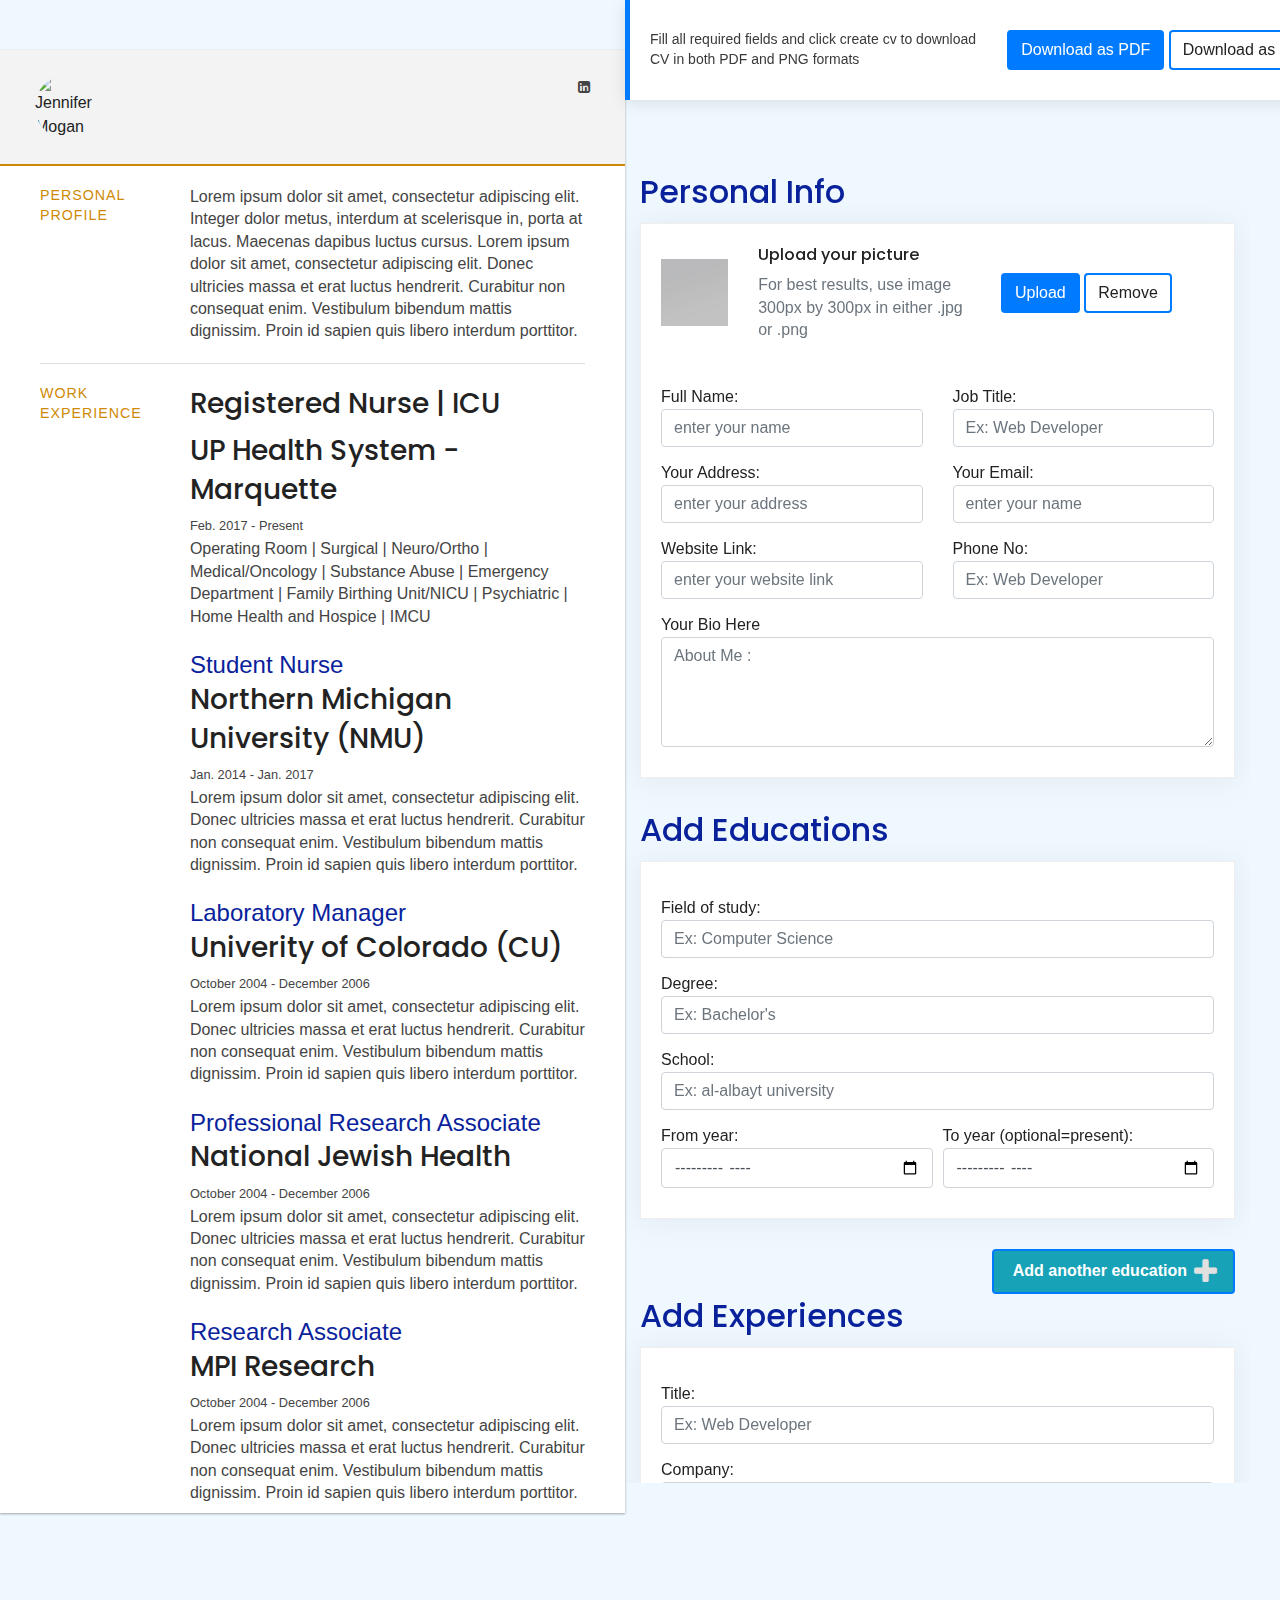
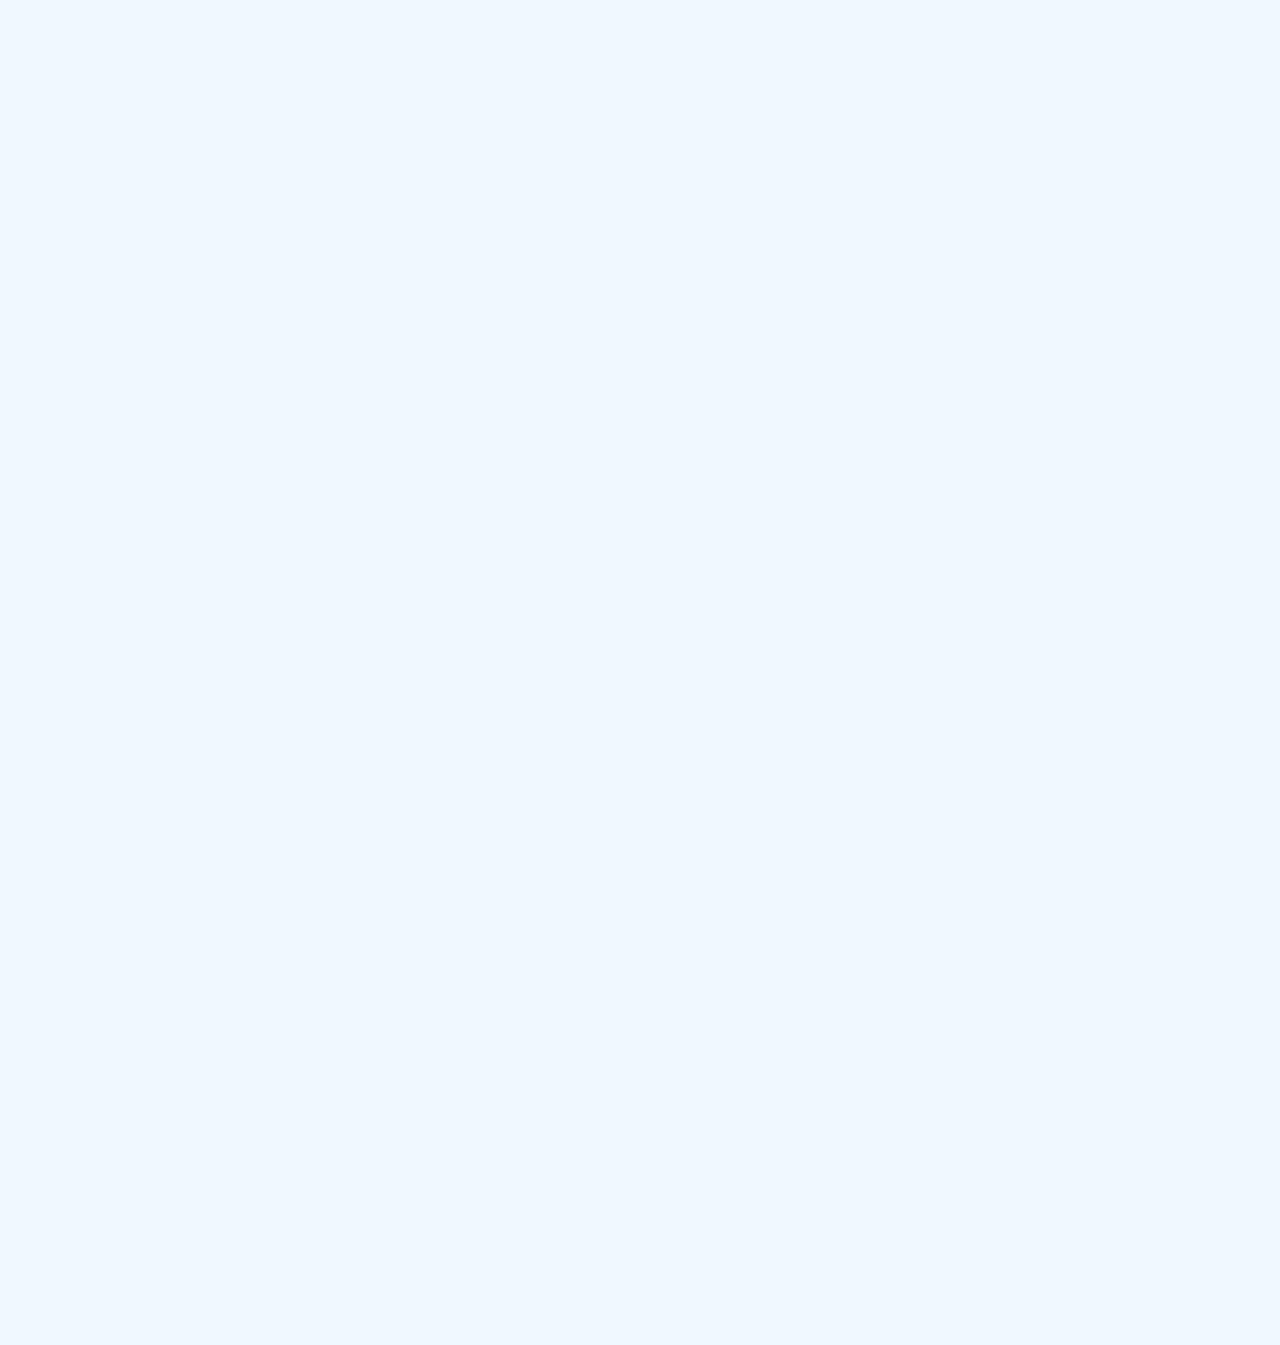
==== commit 5a81bc99: "-Cv info and company information database table cerated and update database with migration v03. -Com" ====
--- a/App.Presantation/wwwroot/Temp-Files/template-edit.html
+++ b/App.Presantation/wwwroot/Temp-Files/template-edit.html
@@ -18,7 +18,531 @@
 
     <!-- Responsive Stylesheet -->
     <link rel="stylesheet" href="css/responsive.css">
-
+    <style>
+        <style >
+        html,
+        body,
+        div,
+        span,
+        object,
+        iframe,
+        h1,
+        h2,
+        h3,
+        h4,
+        h5,
+        h6,
+        p,
+        blockquote,
+        pre,
+        abbr,
+        address,
+        cite,
+        code,
+        del,
+        dfn,
+        em,
+        img,
+        ins,
+        kbd,
+        q,
+        samp,
+        small,
+        strong,
+        sub,
+        sup,
+        var,
+        b,
+        i,
+        dl,
+        dt,
+        dd,
+        ol,
+        ul,
+        li,
+        fieldset,
+        form,
+        label,
+        legend,
+        table,
+        caption,
+        tbody,
+        tfoot,
+        thead,
+        tr,
+        th,
+        td,
+        article,
+        aside,
+        canvas,
+        details,
+        figcaption,
+        figure,
+        footer,
+        header,
+        hgroup,
+        menu,
+        nav,
+        section,
+        summary,
+        time,
+        mark,
+        audio,
+        video {
+            border: 0;
+            font: inherit;
+            font-size: 100%;
+            margin: 0;
+            padding: 0;
+            vertical-align: baseline;
+        }
+
+        article,
+        aside,
+        details,
+        figcaption,
+        figure,
+        footer,
+        header,
+        hgroup,
+        menu,
+        nav,
+        section {
+            display: block;
+        }
+
+        /* We need to minimize the use of code, so we will be using roots...this is in the works */
+        :root {
+            --highlight: #a29400;
+            --header-font: "Gudea", Helvetica, Arial, sans-serif;
+            --content-font: "Lato", Helvetica, Arial, sans-serif;
+        }
+
+        html,
+        body {
+            background: #fff;
+            font-family: "Lato", Helvetica, Arial, sans-serif;
+            font-feature-settings: "calt","liga","hist","onum","pnum";
+            font-size: 1rem;
+            color: #222;
+        }
+
+        .clear {
+            clear: both;
+        }
+
+        #menu {
+            position: fixed;
+            right: 0;
+            top: 15%;
+            width: 8em;
+            margin-top: -2.5em;
+        }
+
+        p {
+            font-size: 1em;
+            line-height: 1.4em;
+            margin-bottom: 20px;
+            color: #444;
+            transition: all 1s linear;
+            -o-transition: all 1s linear;
+            -moz-transition: all 1s linear;
+            -webkit-transition: all 1s linear;
+        }
+
+        a {
+            color: inherit;
+        }
+
+        .cv {
+            //width: 90%;
+            max-width: 54rem;
+            background: #fff;
+            margin: 30px auto;
+        }
+
+            .cv:hover {
+                cursor: grab;
+                cursor: -moz-grab;
+                cursor: -webkit-grab;
+            }
+
+            .cv:active {
+                cursor: grabbing;
+                cursor: -moz-grabbing;
+                cursor: -webkit-grabbing;
+            }
+
+        .mainDetails {
+            padding: 25px 35px;
+            border-bottom: 2px solid #cf8a05;
+            background: #f3f3f3;
+        }
+
+        #name h1 {
+            font-size: 2.5em;
+            /*//font-weight: 700;*/
+            font-family: "Gudea", Helvetica, arial, sans-serif;
+          /*  //font-feature-settings: "caps", "sups" 1;
+            //margin-bottom: -6px;*/
+        }
+
+        #name h2 {
+            font-size: 2em;
+            // margin-left: 2px;
+            font-family: "Gudea", Helvetica, arial, sans-serif;
+        }
+
+        #mainArea {
+            padding: 0 40px;
+        }
+
+        /* I deeply love breakfast burritos */
+        .wrap {
+            box-shadow: 0 1px 3px rgba(0, 0, 0, 0.12), 0 1px 2px rgba(0, 0, 0, 0.24);
+            transition: all 0.3s cubic-bezier(0.25, 0.8, 0.25, 1);
+        }
+
+            .wrap:hover {
+                box-shadow: 0 14px 28px rgba(0, 0, 0, 0.25), 0 10px 10px rgba(0, 0, 0, 0.22);
+            }
+
+        #headshot {
+            width: 12.5%;
+            float: left;
+            margin-right: 30px;
+        }
+
+            #headshot img {
+                width: 100%;
+                height: auto;
+                -webkit-border-radius: 50px;
+                border-radius: 50px;
+            }
+
+        #name {
+            float: left;
+        }
+
+        #contactDetails {
+            float: right;
+        }
+
+            #contactDetails ul {
+                list-style-type: none;
+                font-size: 0.9em;
+                margin-top: 2px;
+            }
+
+                #contactDetails ul li {
+                    margin-bottom: 3px;
+                    color: #444;
+                    display: inline;
+                }
+
+                    #contactDetails ul li a,
+                    a[href^="tel"] {
+                        color: #444;
+                        text-decoration: none;
+                        -webkit-transition: all 0.3s ease-in;
+                        -moz-transition: all 0.3s ease-in;
+                        -o-transition: all 0.3s ease-in;
+                        -ms-transition: all 0.3s ease-in;
+                        transition: all 0.3s ease-in;
+                    }
+
+                        #contactDetails ul li a:hover {
+                            color: #cf8a05;
+                        }
+
+        section {
+            border-top: 1px solid #dedede;
+            padding: 20px 0 0;
+        }
+
+            section:first-child {
+                border-top: 0;
+            }
+
+            section:last-child {
+                padding: 20px 0 10px;
+            }
+
+        .sectionTitle {
+            float: left;
+            width: 25%;
+        }
+
+        .sectionContent {
+            float: right;
+            width: 72.5%;
+        }
+
+        .sectionTitle h1 {
+            font-family: "Gudea", helvetica, arial, sans-serif;
+            font-size: 0.89em;
+            color: #cf8a05;
+            text-transform: uppercase;
+            letter-spacing: 1px;
+        }
+
+        .sectionContent h2 {
+            font-family: "Gudea", helvetica, arial, sans-serif;
+            font-size: 1.5em;
+            margin-bottom: -2px;
+        }
+
+        .subDetails {
+            font-size: 80%;
+            //font-style: italic;
+            margin-bottom: 3px;
+        }
+
+        .keySkills {
+            list-style-type: none;
+            -moz-column-count: 3;
+            -webkit-column-count: 3;
+            column-count: 3;
+            margin-bottom: 20px;
+            font-size: 1em;
+            color: #444;
+        }
+
+            .keySkills ul li {
+                margin-bottom: 3px;
+            }
+
+
+
+
+
+
+
+        @media all and (min-width: 602px) and (max-width: 800px) {
+            #headshot {
+                display: none;
+            }
+
+            .keySkills {
+                -moz-column-count: 2;
+                -webkit-column-count: 2;
+                column-count: 2;
+            }
+        }
+
+
+
+
+
+        @media all and (max-width: 54rem) {
+            .cv {
+                width: 95%;
+                margin: 10px auto;
+                min-width: 280px;
+                transition: all 0.25s linear;
+                -o-transition: all 0.25s linear;
+                -moz-transition: all 0.25s linear;
+                -webkit-transition: all 0.25s linear;
+            }
+
+            #headshot {
+                display: none;
+            }
+
+            #name,
+            #contactDetails {
+                float: none;
+                width: 100%;
+                text-align: center;
+            }
+
+            .sectionTitle,
+            .sectionContent {
+                float: none;
+                width: 100%;
+            }
+
+            .sectionTitle {
+                margin-left: -2px;
+                font-size: 1.25em;
+            }
+
+            .keySkills {
+                -moz-column-count: 2;
+                -webkit-column-count: 2;
+                column-count: 2;
+            }
+        }
+
+        @media all and (max-width: 480px) {
+            .mainDetails {
+                padding: 15px 15px;
+            }
+
+            section {
+                padding: 15px 0 0;
+            }
+
+            #mainArea {
+                padding: 0 25px;
+            }
+
+            .keySkills {
+                -moz-column-count: 1;
+                -webkit-column-count: 1;
+                column-count: 1;
+            }
+
+            #name h1 {
+                line-height: 0.8em;
+                margin-bottom: 4px;
+            }
+        }
+
+        @media print {
+            .cv {
+                width: 100%;
+            }
+        }
+
+
+
+
+
+
+
+
+
+        @-webkit-keyframes reset {
+            0% {
+                opacity: 0;
+            }
+
+            100% {
+                opacity: 0;
+            }
+        }
+
+        @-webkit-keyframes fade-in {
+            0% {
+                opacity: 0;
+            }
+
+            40% {
+                opacity: 0;
+            }
+
+            100% {
+                opacity: 1;
+            }
+        }
+
+        @-moz-keyframes reset {
+            0% {
+                opacity: 0;
+            }
+
+            100% {
+                opacity: 0;
+            }
+        }
+
+        @-moz-keyframes fade-in {
+            0% {
+                opacity: 0;
+            }
+
+            40% {
+                opacity: 0;
+            }
+
+            100% {
+                opacity: 1;
+            }
+        }
+
+        @keyframes reset {
+            0% {
+                opacity: 0;
+            }
+
+            100% {
+                opacity: 0;
+            }
+        }
+
+        @keyframes fade-in {
+            0% {
+                opacity: 0;
+            }
+
+            40% {
+                opacity: 0;
+            }
+
+            100% {
+                opacity: 1;
+            }
+        }
+
+        .instaFade {
+            -webkit-animation-name: reset, fade-in;
+            -webkit-animation-duration: 1.5s;
+            -webkit-animation-timing-function: ease-in;
+            -moz-animation-name: reset, fade-in;
+            -moz-animation-duration: 1.5s;
+            -moz-animation-timing-function: ease-in;
+            animation-name: reset, fade-in;
+            animation-duration: 1.5s;
+            animation-timing-function: ease-in;
+        }
+
+        .quickFade {
+            -webkit-animation-name: reset, fade-in;
+            -webkit-animation-duration: 2.5s;
+            -webkit-animation-timing-function: ease-in;
+            -moz-animation-name: reset, fade-in;
+            -moz-animation-duration: 2.5s;
+            -moz-animation-timing-function: ease-in;
+            animation-name: reset, fade-in;
+            animation-duration: 2.5s;
+            animation-timing-function: ease-in;
+        }
+
+        .delayOne {
+            -webkit-animation-delay: 0, 0.5s;
+            -moz-animation-delay: 0, 0.5s;
+            animation-delay: 0, 0.5s;
+        }
+
+        .delayTwo {
+            -webkit-animation-delay: 0, 1s;
+            -moz-animation-delay: 0, 1s;
+            animation-delay: 0, 1s;
+        }
+
+        .delayThree {
+            -webkit-animation-delay: 0, 1.5s;
+            -moz-animation-delay: 0, 1.5s;
+            animation-delay: 0, 1.5s;
+        }
+
+        .delayFour {
+            -webkit-animation-delay: 0, 2s;
+            -moz-animation-delay: 0, 2s;
+            animation-delay: 0, 2s;
+        }
+
+        .delayFive {
+            -webkit-animation-delay: 0, 2.5s;
+            -moz-animation-delay: 0, 2.5s;
+            animation-delay: 0, 2.5s;
+        }
+        .scrollable {
+            max-height: 50%;
+            overflow-y: auto;
+        }
+    </style>
 </head>
 
 <body class="ali-bg">
@@ -32,22 +556,184 @@
 
     <!-- ##### Blog Area Start ##### -->
     <section class="blog-area">
-        <div class="container-fluid">
-
-            <div class="row">
-                <div class="col-12 col-md-5">
-                    <div class="cv-prev">
-                        <!-- Post Thumbnail -->
-                        <div class="blog_thumbnail">
-                            <img src="img/demos/demo-1.png" class="temp-img" alt="">
+        <div class="container-fluid" style="display:flex">
+
+            <div class="row" style="flex:1;">
+                <div id="drag" class="cv instaFade wrap scrollable">
+                    <div class="mainDetails">
+                        <div id="headshot" class="">
+                            <img src="https://avatars2.githubusercontent.com/u/24512843?s=400&v=4" title="Hi, I'm Jenny!" alt="Jennifer Mogan" />
                         </div>
+
+                        <div id="name">
+                            <h1 class="quickFade delayTwo" id="nameCV"></h1>
+                            <h4 class="quickFade delayThree" id="jobTitle"></h4>
+                            <h6 class="quickFade delayThree" id="email"></h6>
+                            <h6 class="quickFade delayThree" id="phone"></h6>
+                            <h6 class="quickFade delayThree" id="webSite"></h6>
+                            <h6 class="quickFade delayThree" id="adress"></h6>
+
+                        </div>
+
+                        <div id="contactDetails" class="quickFade delayFour">
+                            <ul>
+
+                                <!-- <li><a href="//linkedin.com/in/jennifermogan" title="LinkedIn"><i class="fa fa-print" aria-hidden="true"></i></a></li>-->
+                                <li><a href="//linkedin.com/in/jennifermogan" title="LinkedIn"><i class="fa fa-linkedin-square" aria-hidden="true"></i></a></li>
+
+                            </ul>
+                        </div>
+                        <div class="clear"></div>
                     </div>
 
+                    <div id="mainArea" class="quickFade delayFive">
+
+                        <section>
+                            <article>
+                                <div class="sectionTitle">
+                                    <h1>Personal Profile</h1>
+                                </div>
+
+                                <div class="sectionContent" id="comments">
+                                    <p>
+                                        Lorem ipsum dolor sit amet, consectetur adipiscing elit. Integer dolor metus, interdum at scelerisque in, porta at lacus. Maecenas dapibus luctus cursus. Lorem ipsum dolor sit amet, consectetur adipiscing elit. Donec ultricies massa et erat
+                                        luctus hendrerit. Curabitur non consequat enim. Vestibulum bibendum mattis dignissim. Proin id sapien quis libero interdum porttitor.
+                                    </p>
+                                </div>
+                            </article>
+                            <div class="clear"></div>
+                        </section>
+
+
+                        <section>
+                            <div class="sectionTitle">
+                                <h1>Work Experience</h1>
+                            </div>
+
+                            <div class="sectionContent">
+                                <article>
+                                    <h3>Registered Nurse | ICU</h3>
+                                    <h3>UP Health System - Marquette</h3>
+                                    <p class="subDetails">Feb. 2017 - Present</p>
+                                    <p>Operating Room | Surgical | Neuro/Ortho |  Medical/Oncology | Substance Abuse | Emergency Department | Family Birthing Unit/NICU |  Psychiatric | Home Health and Hospice | IMCU</p>
+                                </article>
+
+                                <article>
+                                    <h2>Student Nurse</h2>
+                                    <h3>Northern Michigan University (NMU)</h3>
+                                    <p class="subDetails">Jan. 2014 - Jan. 2017</p>
+                                    <p>Lorem ipsum dolor sit amet, consectetur adipiscing elit. Donec ultricies massa et erat luctus hendrerit. Curabitur non consequat enim. Vestibulum bibendum mattis dignissim. Proin id sapien quis libero interdum porttitor.</p>
+                                </article>
+
+                                <article>
+                                    <h2>Laboratory Manager</h2>
+                                    <h3>Univerity of Colorado (CU)</h3>
+                                    <p class="subDetails">October 2004 - December 2006</p>
+                                    <p>Lorem ipsum dolor sit amet, consectetur adipiscing elit. Donec ultricies massa et erat luctus hendrerit. Curabitur non consequat enim. Vestibulum bibendum mattis dignissim. Proin id sapien quis libero interdum porttitor.</p>
+                                </article>
+
+                                <article>
+                                    <h2>Professional Research Associate</h2>
+                                    <h3>National Jewish Health</h3>
+                                    <p class="subDetails">October 2004 - December 2006</p>
+                                    <p>Lorem ipsum dolor sit amet, consectetur adipiscing elit. Donec ultricies massa et erat luctus hendrerit. Curabitur non consequat enim. Vestibulum bibendum mattis dignissim. Proin id sapien quis libero interdum porttitor.</p>
+                                </article>
+
+
+                                <article>
+                                    <h2>Research Associate</h2>
+                                    <h3>MPI Research</h3>
+                                    <p class="subDetails">October 2004 - December 2006</p>
+                                    <p>Lorem ipsum dolor sit amet, consectetur adipiscing elit. Donec ultricies massa et erat luctus hendrerit. Curabitur non consequat enim. Vestibulum bibendum mattis dignissim. Proin id sapien quis libero interdum porttitor.</p>
+                                </article>
+
+                            </div>
+
+
+                            <div class="clear"></div>
+                        </section>
+
+
+                        <section>
+                            <div class="sectionTitle">
+                                <h1>Key Skills</h1>
+                            </div>
+
+                            <div class="sectionContent">
+                                <ul class="keySkills">
+                                    <li>A Key Skill</li>
+                                    <li>A Key Skill</li>
+                                    <li>A Key Skill</li>
+                                    <li>A Key Skill</li>
+                                    <li>A Key Skill</li>
+                                    <li>A Key Skill</li>
+                                    <li>A Key Skill</li>
+                                    <li>A Key Skill</li>
+                                </ul>
+                            </div>
+                            <div class="clear"></div>
+                        </section>
+
+
+                        <section id="Education">
+                            <div class="sectionTitle">
+                                <h1>Education</h1>
+                            </div>
+
+                            <div class="sectionContent">
+                                <article>
+                                    <h2>Bachelor’s of Science, Nursing</h2>
+                                    <p class="subDetails">Northern Michigan University</p>
+                                    <p>
+                                        Cum Laude
+                                        Honors Society of Nursing, Sigma Theta Tau International, Xi Sigma Chapter
+                                        NMU Nursing School Clinical Excellence Awards: OB, Psychiatric Care, Community Health
+                                        Dean’s List for academic achievement (NMU)
+                                    </p>
+                                </article>
+
+                                <article>
+                                    <h2>Western Michigan University</h2>
+                                    <p class="subDetails">Bachelor’s of Science, Behavioural Psychology </p>
+                                    <p>Lorem ipsum dolor sit amet, consectetur adipiscing elit. Donec ultricies massa et erat luctus hendrerit. Curabitur non consequat enim.</p>
+                                </article>
+                            </div>
+                            <div class="clear"></div>
+                        </section>
+
+
+                        <section>
+                            <article>
+                                <div class="sectionTitle">
+                                    <h1>Publications</h1>
+                                </div>
+
+                                <div class="sectionContent">
+                                    <p> Jin, Lei, Mogan, Jennifer, et al. "STING/MPYS mediates host defense against listeria monocytogenes infection by regulating Ly6Chi monocyte migration." The Journal of Immunology 190.6 (2013): 2835-2843.</p>
+                                </div>
+
+                                <div class="sectionContent">
+                                    <p>Knowles, Heather, Mogan, Jennifer, et al. "Transient Receptor Potential Melastatin 2 (TRPM2) ion channel is required for innate immunity against Listeria monocytogenes." Proceedings of the National Academy of Sciences 108.28 (2011): 11578-11583.</p>
+                                </div>
+
+                                <div class="sectionContent">
+                                    <p>Jin, Lei, Mogan, Jennifer, et al. "MPYS is required for IFN response factor 3 activation and type I IFN production in the response of cultured phagocytes to bacterial second messengers cyclic-di-AMP and cyclic-di-GMP." The Journal of Immunology 187.5 (2011): 2595-2601.</p>
+                                </div>
+
+                            </article>
+                            <div class="clear"></div>
+                        </section>
+
+
+
+                    </div>
                 </div>
 
+                </div>
+
                 
 
-                <div class="col-12 col-md-7">
+                <div class="col-12 col-md-7 " style="flex:1;">
                     <div class="cv-download">
                         <div class="row align-items-center">
                             
@@ -61,7 +747,7 @@
                             </div>
                         </div>
                     </div>
-                    <div class="container">
+                    <div class="container  scrollable">
 
                         <form method="post" action="#">
                             <div class="mt-150">
@@ -84,33 +770,33 @@
                                         <div class="row">
                                             <div class="col-lg-6">
                                                 <label>Full Name:</label>
-                                                <input type="text" name="full-name" class="form-control" placeholder="enter your name">
+                                                <input type="text" id="nameInput" onkeyup="updateCV('nameCV', this.value)" class="form-control" placeholder="enter your name">
                                             </div>
                                             
                                             <div class="col-lg-6">
-                                                <label>Jop Title:</label>
-                                                <input type="text" name="jop-title" class="form-control" placeholder="Ex: Web Developer">
+                                                <label>Job Title:</label>
+                                                <input type="text" name="job-title" id="jobTitleInput" onkeyup="updateCV('jobTitle', this.value)" class="form-control" placeholder="Ex: Web Developer">
                                             </div>
                                             <div class="col-lg-6">
                                                 <label>Your Address:</label>
-                                                <input type="text" name="address" class="form-control" placeholder="enter your address">
+                                                <input type="text" name="address" id="adressInput" onkeyup="updateCV('adress', this.value)" class="form-control" placeholder="enter your address">
                                             </div>
                                             <div class="col-lg-6">
                                                 <label>Your Email:</label>
-                                                <input type="text" name="email" class="form-control" placeholder="enter your name">
+                                                <input type="text" name="email" id="emailInput" onkeyup="updateCV('email', this.value)" class="form-control" placeholder="enter your name">
                                             </div>
                                             <div class="col-lg-6">
                                                 <label>Website Link:</label>
-                                                <input type="text" name="web-link" class="form-control" placeholder="enter your website link">
+                                                <input type="text" name="web-link" id="webSiteLinkInput" onkeyup="updateCV('webSite', this.value)"class="form-control" placeholder="enter your website link">
                                             </div>
                                             
                                             <div class="col-lg-6">
                                                 <label>Phone No:</label>
-                                                <input type="text" name="phone" class="form-control" placeholder="Ex: Web Developer">
+                                                <input type="text" name="phone" id="phoneInput" onkeyup="updateCV('phone', this.value)" class="form-control" placeholder="Ex: Web Developer">
                                             </div>
                                             <div class="col-lg-12">
                                                 <label>Your Bio Here</label>
-                                                <textarea name="comments" id="comments" rows="4" class="form-control" placeholder="About Me :"></textarea>
+                                                <textarea name="comments" id="comments" rows="4" onkeyup="updateCV('comments', this.value)" class="form-control" placeholder="About Me :"></textarea>
                                             </div>
                                         </div>
                                     </div>
@@ -265,7 +951,27 @@
     <!-- Active js -->
     <script src="js/form-script.js"></script>
     <script src="js/script.js"></script>
-
+    <script>
+        const cvElements = {
+            nameCV: 'nameCV',
+            jobTitle: 'jobTitle',
+            webSite: 'webSite',
+            phone: 'phone',
+            comments: 'comments',
+            email: 'email',
+            adress:'adress',
+        };
+
+        function updateCV(elementId, value) {
+            const targetElement = cvElements[elementId];
+            if (targetElement) {
+                document.getElementById(targetElement).innerText = value;
+            }
+            else {
+                console.log('Element ID not recognized');
+            }
+        }
+    </script>
 </body>
 
-</html>+</html>
